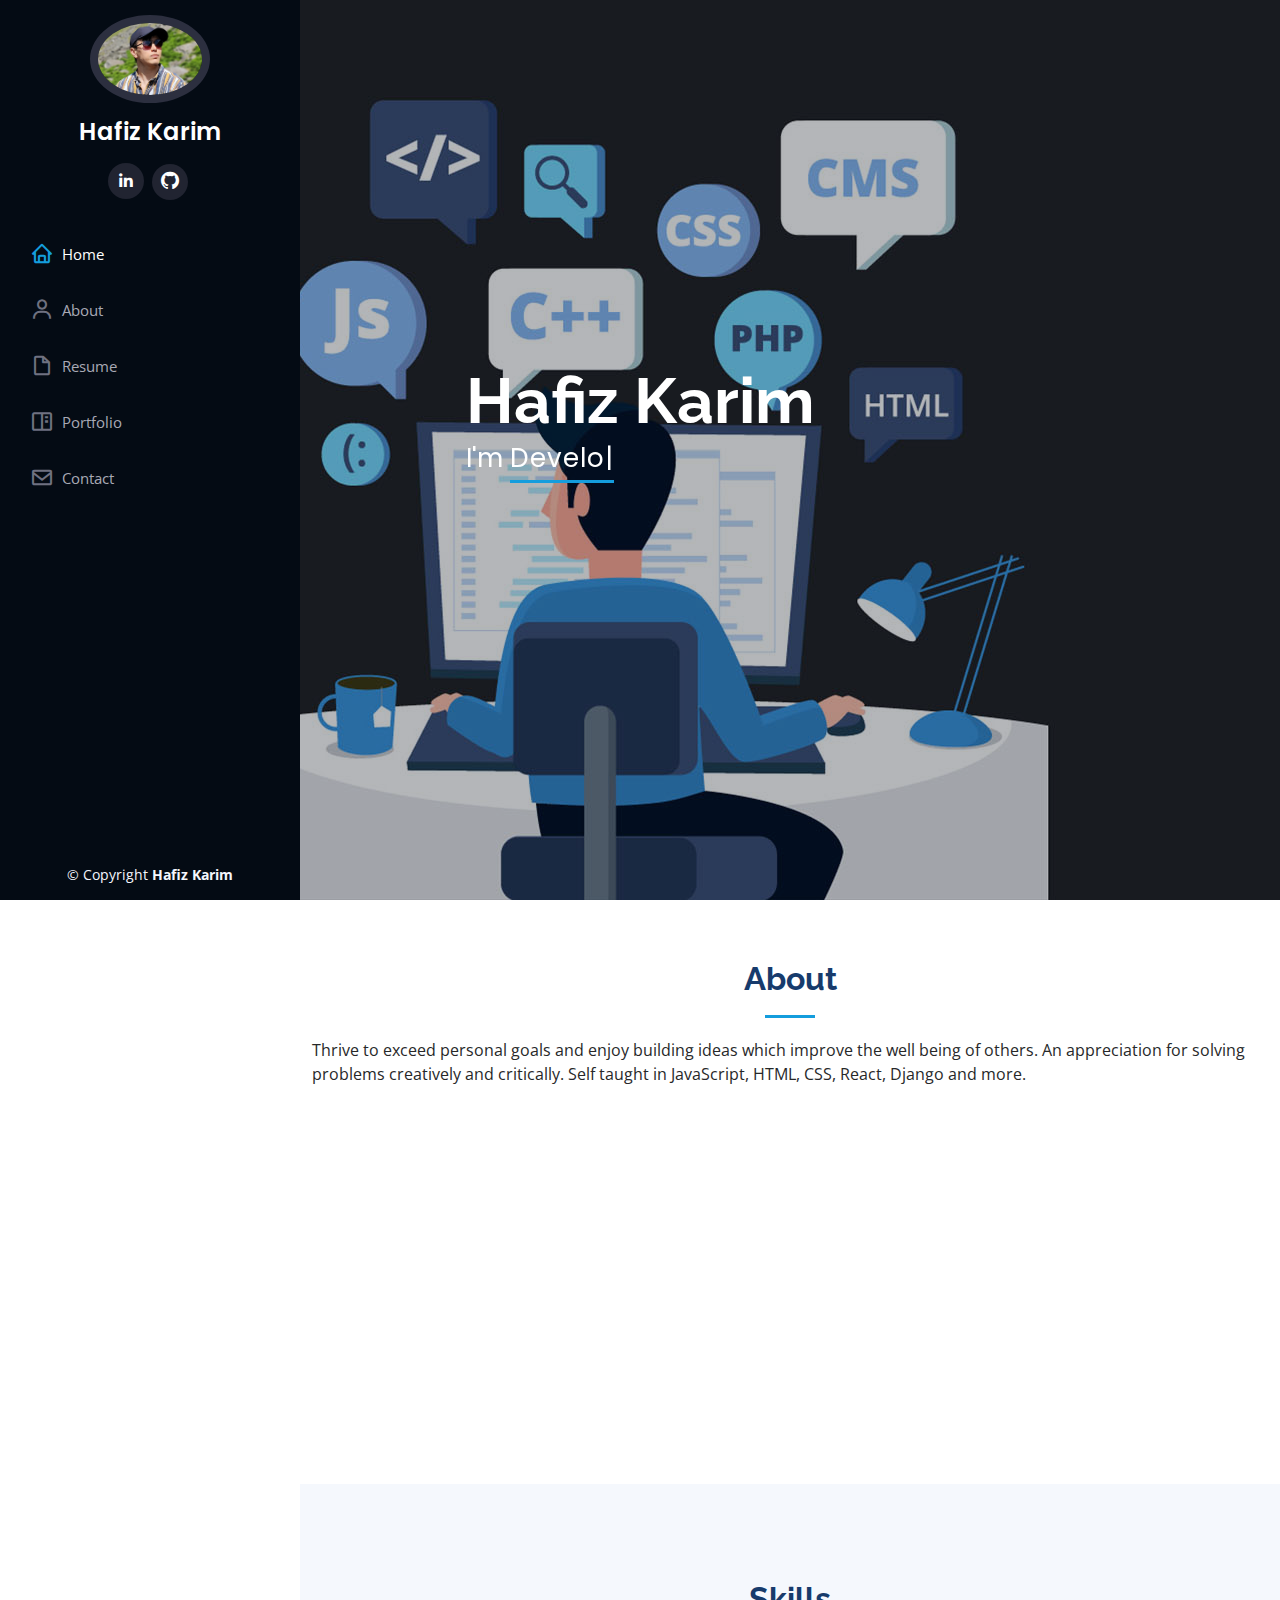
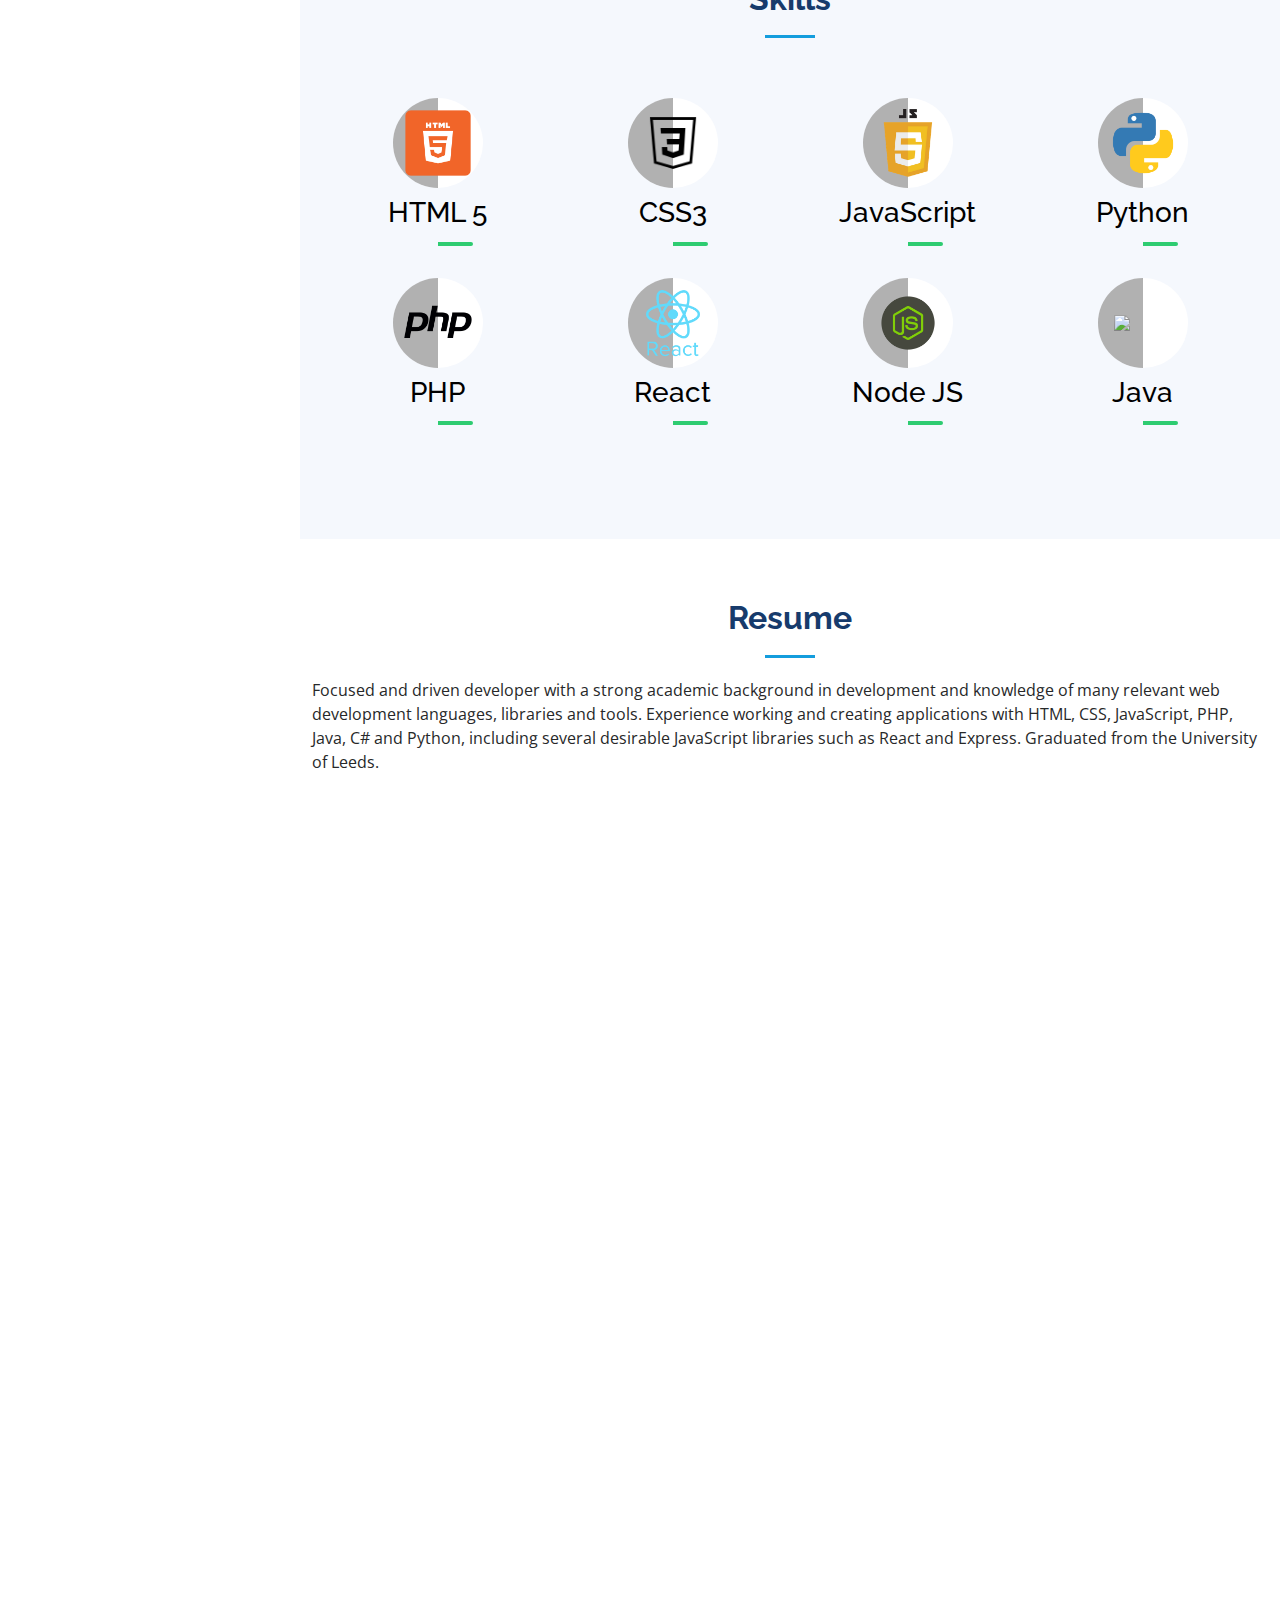
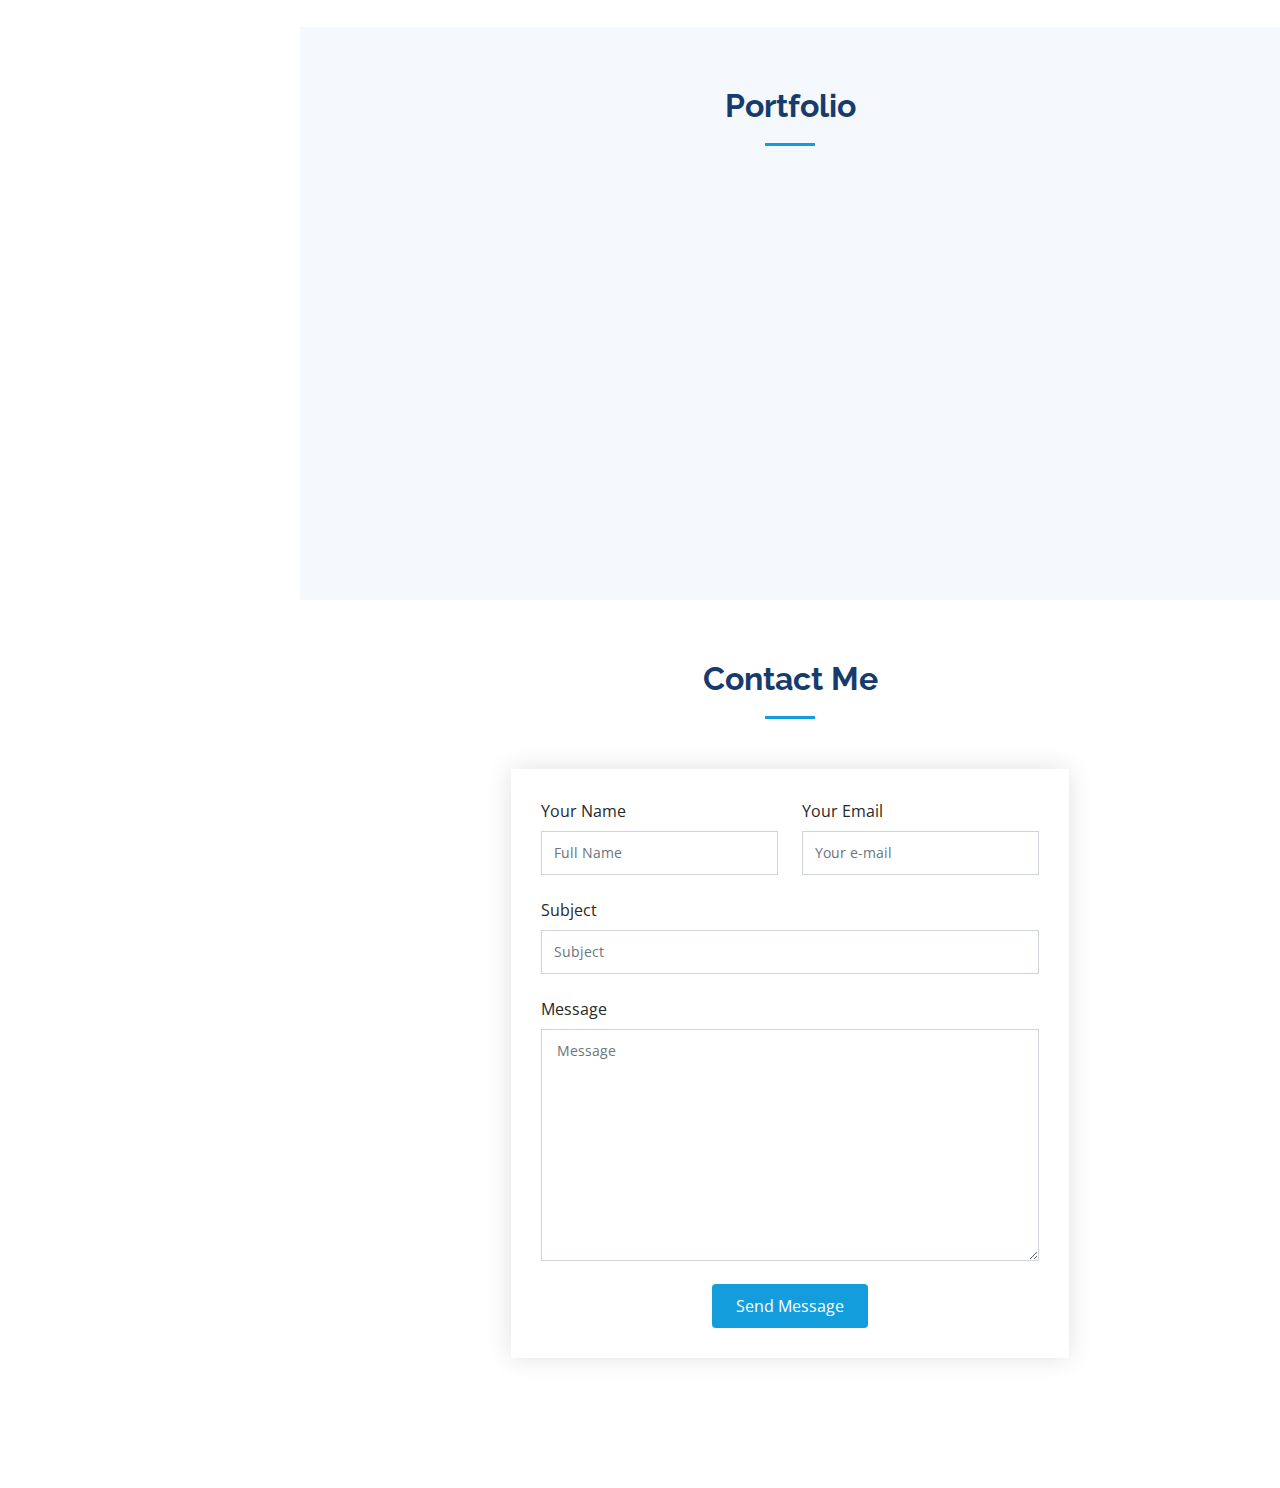
==== index.html @ d61bd450 "Added resume back" ====
<!DOCTYPE html>
<html lang="en">

<head>
  <meta charset="utf-8">
  <meta content="width=device-width, initial-scale=1.0" name="viewport">

  <title>Hafiz Karim | Portfolio</title>
  <meta content="Hafiz Karim Portfolio Full stack web Developer" name="description">
  <meta content="Full-stack web developer Hafiz Karim" name="keywords">

  <!-- Favicons -->



  <link rel="apple-touch-icon" sizes="180x180" href="assets/img/apple-touch-icon.png">
  <link rel="icon" type="image/png" sizes="32x32" href="assets/img/favicon-32x32.png">
  <link rel="icon" type="image/png" sizes="16x16" href="assets/img/favicon-16x16.png">

  <!-- Google Fonts -->
  <link
    href="https://fonts.googleapis.com/css?family=Open+Sans:300,300i,400,400i,600,600i,700,700i|Raleway:300,300i,400,400i,500,500i,600,600i,700,700i|Poppins:300,300i,400,400i,500,500i,600,600i,700,700i"
    rel="stylesheet">

  <link rel="preconnect" href="https://fonts.googleapis.com">
  <link rel="preconnect" href="https://fonts.gstatic.com" crossorigin>
  <link href="https://fonts.googleapis.com/css2?family=Open+Sans&family=Roboto&display=swap" rel="stylesheet">

  <!-- Vendor CSS Files -->
  <link href="assets/vendor/aos/aos.css" rel="stylesheet">
  <link href="assets/vendor/bootstrap/css/bootstrap.min.css" rel="stylesheet">
  <link href="assets/vendor/bootstrap-icons/bootstrap-icons.css" rel="stylesheet">
  <link href="assets/vendor/boxicons/css/boxicons.min.css" rel="stylesheet">
  <link href="assets/vendor/glightbox/css/glightbox.min.css" rel="stylesheet">
  <link href="assets/vendor/swiper/swiper-bundle.min.css" rel="stylesheet">

  <!-- Template Main CSS File -->
  <link href="assets/css/style.css" rel="stylesheet">
</head>

<body>

  <!-- ======= Mobile nav toggle button ======= -->
  <i class="bi bi-list mobile-nav-toggle d-xl-none"></i>

  <!-- ======= Header ======= -->
  <header id="header">
    <div class="d-flex flex-column">

      <div class="profile">
        <img src="assets/img/profile-img.jpg" alt="" class="img-fluid rounded-circle">
        <h1 class="text-light"><a href="index.html">Hafiz Karim</a></h1>
        <div class="social-links mt-3 text-center">
          <a href="https://www.linkedin.com/in/hafiz-karim/" class="linkedin"><i class="bx bxl-linkedin"></i></a>
          <a href="https://github.com/connector403/" class="github"> <i class="bi bi-github"></i></a>
        </div>
      </div>

      <nav id="navbar" class="nav-menu navbar">
        <ul>
          <li><a href="#hero" class="nav-link scrollto active"><i class="bx bx-home"></i> <span>Home</span></a></li>
          <li><a href="#about" class="nav-link scrollto"><i class="bx bx-user"></i> <span>About</span></a></li>
          <li><a href="#resume" class="nav-link scrollto"><i class="bx bx-file-blank"></i> <span>Resume</span></a></li>
          <li><a href="#portfolio" class="nav-link scrollto"><i class="bx bx-book-content"></i>
              <span>Portfolio</span></a></li>
          <!-- <li><a href="#services" class="nav-link scrollto"><i class="bx bx-server"></i> <span>Services</span></a></li> -->
          <li><a href="#contact" class="nav-link scrollto"><i class="bx bx-envelope"></i> <span>Contact</span></a></li>
        </ul>
      </nav><!-- .nav-menu -->
    </div>
  </header><!-- End Header -->

  <!-- ======= Hero Section ======= -->
  <section id="hero" class="d-flex flex-column justify-content-center align-items-center">
    <div class="hero-container" data-aos="fade-in">
      <h1>Hafiz Karim</h1>
      <p>I'm <span class="typed" data-typed-items="Developer, Freelancer, Problem-solver, Leader"></span></p>
    </div>
  </section><!-- End Hero -->

  <main id="main">

    <!-- ======= About Section ======= -->
    <section id="about" class="about">
      <div class="container">

        <div class="section-title">
          <h2>About</h2>
          <p>Thrive to exceed personal goals and enjoy building ideas which improve the well
            being of others. An appreciation for solving problems creatively and critically. Self
            taught in JavaScript, HTML, CSS, React, Django and more.</p>
        </div>

        <div class="row">
          <div class="col-lg-4" data-aos="fade-right">
            <img src="assets/img/profile-img.jpg" class="img-fluid" alt="">
          </div>
          <div class="col-lg-8 pt-4 pt-lg-0 content" data-aos="fade-left">
            <h3>UI/UX Designer &amp; Web Developer.</h3>
            <p class="fst-italic">
              I'm skilled in User Experience Design, using the trinity of HTML/CSS/Javascript. I also have extensive
              experience in Front End Frameworks such as Bootstrap, jQuery and Node.js.
            </p>
            <div class="row">
              <div class="col-lg-6">
                <ul>

                  <li><i class="bi bi-chevron-right"></i> <strong>Website:</strong> <span>www.hkarim.co.uk</span></li>

                  <li><i class="bi bi-chevron-right"></i> <strong>City:</strong> <span>Leeds , UK</span></li>
                </ul>
              </div>
              <div class="col-lg-6">
                <ul>

                  <li><i class="bi bi-chevron-right"></i> <strong>Degree:</strong> <span>Bachelor Computer
                      Science</span></li>
                  <li><i class="bi bi-chevron-right"></i> <strong>PhEmailone:</strong>
                    <span>hafiz_2010@outlook.com</span>
                  </li>
                  <li><i class="bi bi-chevron-right"></i> <strong>Freelance:</strong> <span>Available</span></li>
                </ul>
              </div>
            </div>
            <p>
              I follow form as well as function. I know that the aesthetics of effective design combined with
              application speed, security and reliability combine to create a great user experience.
            </p>
          </div>
        </div>

      </div>
    </section><!-- End About Section -->

    <!-- ======= Facts Section ======= -->


    <!-- ======= Skills Section ======= -->
    <section id="skills" class="skills section-bg">
      <div class="container">

        <div class="section-title">
          <div class="inner">
            <div class="header">
              <h2>Skills</h2>
            </div>
            <div class="row skills-content">
            </div>
            <div class="container special">
              <div class="skill-box">
                <div class="skill-title">
                  <div class="img">
                    <img src="assets/img/html5.png" class="skill-icon">
                  </div>
                  <h3>HTML 5 </h3>
                </div>

              </div>
              <div class="skill-box">
                <div class="skill-title">
                  <div class="img">
                    <img src="assets/img/css3.png" class="skill-icon">
                  </div>
                  <h3>CSS3 </h3>
                </div>

              </div>
              <div class="skill-box">
                <div class="skill-title">
                  <div class="img">
                    <img src="assets/img/js.png" class="skill-icon">
                  </div>
                  <h3>JavaScript </h3>
                </div>

              </div>
              <div class="skill-box">
                <div class="skill-title">
                  <div class="img">
                    <img src="assets/img/python.png" class="skill-icon">
                  </div>
                  <h3>Python</h3>
                </div>

              </div>
              <!-- <div class="skill-box">
                  <div class="skill-title">
                    <div class="img">
                      <img src="assets/img/mysql.png" class="skill-icon">
                    </div>
                    <h3>SQL </h3>
                  </div>
         
                </div> -->
              <div class="skill-box">
                <div class="skill-title">
                  <div class="img">
                    <img src="assets/img/php.png" class="skill-icon">
                  </div>
                  <h3>PHP </h3>
                </div>
                <!--  <p> -->
              </div>
              <div class="skill-box">
                <div class="skill-title">
                  <div class="img">
                    <img src="assets/img/react.png" class="skill-icon">
                  </div>
                  <h3>React </h3>
                </div>
                <!--  <p> -->
              </div>
              <div class="skill-box">
                <div class="skill-title">
                  <div class="img">
                    <img src="assets/img/node.png" class="skill-icon">
                  </div>
                  <h3>Node JS </h3>
                </div>
                <!--  <p> -->
              </div>
              <div class="skill-box">
                <div class="skill-title">
                  <div class="img">
                    <img src="assets/img/Java.png" class="skill-icon">
                  </div>
                  <h3>Java </h3>
                </div>
                <!--  <p> -->
              </div>
            </div>
          </div>

        </div>




      </div>
    </section><!-- End Skills Section -->

    <!-- ======= Resume Section ======= -->
    <section id="resume" class="resume">
      <div class="container">

        <div class="section-title">
          <h2>Resume</h2>
          <p>Focused and driven developer with a strong academic background in development  and knowledge of many
            relevant web development languages, libraries and tools. Experience working and creating applications with
            HTML, CSS, JavaScript, PHP, Java, C# and Python, including several desirable JavaScript libraries such as
            React and Express. Graduated from the University of Leeds.</p>
        </div>

        <div class="row">
          <div class="col-lg-6" data-aos="fade-up">
            <h3 class="resume-title">Sumary</h3>
            <div class="resume-item pb-0">
              <h4>Hafiz Karim</h4>
            
              <ul>
                <li>Leeds, West Yorkshire, Uk</li>
     
                <li>Data Of Birth: 11/07/1996</li>
              </ul>
            </div>

            <h3 class="resume-title">Traineeship</h3>
            <div class="resume-item">
              <h4>TRAINEESHIP IN WEB DEVELOPMENT</h4>
              <h5>July 2020 - Present</h5>
              <p><em>IT Career Switch</em></p>
              <ul>
                <li>Basics of website creation with HTML, CSS and JavaScript.</li>
                <li>Knowledge and experience creating applications with desirable JavaScript libraries React, Express and jQuery.</li>
                <li>Solidified Express skills by creating the server-side back-end for several applications.</li>
                <li>Spent time learning database management with SQL and how to incorporate databases into applications.</li>
                <li>Experience using Git and Github along with Bash to manage project iterations.</li>
                <li>Experience with popular programming languages Python, C#, Java and PHP.</li>
                <li>Experience creating a full-stack mobile-first company directory.</li>
              </ul>
            </div>

          </div>
          <div class="col-lg-6" data-aos="fade-up" data-aos-delay="100">
            <h3 class="resume-title">Education</h3>
            <div class="resume-item">
              <h4>BACHELOR  Of Computer Science</h4>
              <h5>2015 - 2018</h5>
              <p><em>University of Leeds, Leeds, West Yorkshire, UK</em></p>
              <ul>
                <li>Dissertation titled "Shadow Mapping".</li>
                <li>Group project titled "IBEX, Advanced facility mangagment".</li>
             
              </ul>
            </div>
            <div class="resume-item">
              <h4>BTEC </h4>
              <h5>2013 - 2015</h5>
              <p><em>Leeds City College, Leeds, West Yorkshire, UK</em></p>
              <p>Graduated with a Distinction* Distinction* and Distinction in Extended Diploma in IT and games Design. </p>

            </div>
          </div>
        </div>

      </div>
    </section>
    <!-- ======= End of Resume Section ======= -->

    <!-- ======= Portfolio Section ======= -->
    <section id="portfolio" class="portfolio section-bg">
      <div class="container">

        <div class="section-title">
          <h2>Portfolio</h2>

        </div>

        <div class="row" data-aos="fade-up">
          <div class="col-lg-12 d-flex justify-content-center">
            <ul id="portfolio-flters">
              <li data-filter="*" class="filter-active">All</li>
              <li data-filter=".front-end">Front End</li>
              <li data-filter=".back-end">Back End</li>
              <li data-filter=".filter-web">Apps</li>
              <li data-filter=".filter-cert">Certification</li>
            </ul>
          </div>
        </div>

        <div class="row portfolio-container" data-aos="fade-up" data-aos-delay="100">

          <div class="col-lg-4 col-md-6 portfolio-item front-end filter-web">
            <h4 class="portfolio-entry-title">Gazetteer</h4>
            <div class="portfolio-wrap">
              <figure class="figure">
                <img src="assets/img/portfolio/portfolio-1.jpg" class="img-fluid mw-100 mh-100" alt="">
            
              </figure>
              <div class="portfolio-links">
                <a href="assets/img/portfolio/portfolio-1.jpg" data-gallery="portfolioGallery"
                  class="portfolio-lightbox" title="Gazetter"><i class="bx bx-plus"></i></a>
                <a href="Gazetter-details.html" title="More Details"><i class="bx bx-link"></i></a>
              </div>

            </div>
          </div>

          <div class="col-lg-4 col-md-6 portfolio-item back-end front-end filter-web">
            <h4 class="portfolio-entry-title">Company Directory</h4>
            <div class="portfolio-wrap">
              <figure class="figure">
                <img src="assets/img/portfolio/portfolio-2.jpg" class="img-fluid mx-100 mh-100" alt="">
   
              </figure>
              <div class="portfolio-links">
                <a href="assets/img/portfolio/portfolio-2.jpg" data-gallery="portfolioGallery"
                  class="portfolio-lightbox" title="Company Directory"><i class="bx bx-plus"></i></a>
                <a href="compdir-details.html" title="More Details"><i class="bx bx-link"></i></a>
              </div>

            </div>
          </div>

          <div class="col-lg-4 col-md-6 portfolio-item filter-cert ">
            <h4 class="portfolio-entry-title"> MTA: 98-383 Certification</h4>
            <div class="portfolio-wrap">
              <figure class="figure">
                <img src="assets/img/portfolio/portfolio-3.jpg" class="img-fluid mw-100 mh-100" alt="">
        
              </figure>
              <div class="portfolio-links">
                <a href="assets/img/portfolio/portfolio-3.jpg" data-gallery="portfolioGallery"
                  class="portfolio-lightbox" title="MTA"><i class="bx bx-plus"></i></a>
                <a href="mta-details.html" title="More Details"><i class="bx bx-link"></i></a>
              </div>

            </div>
          </div>









        </div>


      </div>
    </section><!-- End Portfolio Section -->



    <!-- ======= Testimonials Section ======= -->


    <!-- ======= Contact Section ======= -->
    <section id="contact" class="contact">
      <div class="container col-offset-6  centerd">

        <div class="section-title">
          <h2>Contact Me</h2>

        </div>

        <div class="col-lg-7 mt-5 mt-lg-0 d-flex align-items-stretch mx-auto">
          <form action="forms/contact.php" method="post" role="form" class="php-email-form">
            <div class="row">
              <div class="form-group col-md-6">
                <label for="name">Your Name</label>
                <input type="text" name="name" class="form-control" id="name" required placeholder="Full Name">
              </div>
              <div class="form-group col-md-6">
                <label for="name">Your Email</label>
                <input type="email" class="form-control" name="mail" id="email" required placeholder="Your e-mail">
              </div>
            </div>
            <div class="form-group">
              <label for="name">Subject</label>
              <input type="text" class="form-control" name="subject" id="subject" required placeholder="Subject">
            </div>
            <div class="form-group">
              <label for="name">Message</label>
              <textarea class="form-control" name="message" rows="10" required placeholder="Message"></textarea>
            </div>
            <!-- <div class="my-3">
              <div class="loading">Loading</div>
              <div class="error-message"></div>
              <div class="sent-message">Your message has been sent. Thank you!</div>
            </div> -->
            <div class="text-center">
              <button type="submit" name="submit">Send Message</button>
            </div>
          </form>
        </div>

        <!-- <div class="row" data-aos="fade-in"> -->

        <!-- <div class="col-lg-5 d-flex align-items-stretch">
            <div class="info">
              <div class="address">
                <i class="bi bi-geo-alt"></i>
                <h4>Location:</h4>
                <p>A108 Adam Street, New York, NY 535022</p>
              </div>

              <div class="email">
                <i class="bi bi-envelope"></i>
                <h4>Email:</h4>
                <p>info@example.com</p>
              </div>

              <div class="phone">
                <i class="bi bi-phone"></i>
                <h4>Call:</h4>
                <p>+1 5589 55488 55s</p>
              </div>

              <iframe
                src="https://www.google.com/maps/embed?pb=!1m14!1m8!1m3!1d12097.433213460943!2d-74.0062269!3d40.7101282!3m2!1i1024!2i768!4f13.1!3m3!1m2!1s0x0%3A0xb89d1fe6bc499443!2sDowntown+Conference+Center!5e0!3m2!1smk!2sbg!4v1539943755621"
                frameborder="0" style="border:0; width: 100%; height: 290px;" allowfullscreen></iframe>
            </div>

          </div> -->


        <!-- </div> -->

      </div>
    </section><!-- End Contact Section -->

  </main><!-- End #main -->

  <!-- ======= Footer ======= -->
  <footer id="footer">
    <div class="container">
      <div class="copyright">
        &copy; Copyright <strong><span>Hafiz Karim</span></strong>
      </div>

    </div>
  </footer><!-- End  Footer -->

  <a href="#" class="back-to-top d-flex align-items-center justify-content-center"><i
      class="bi bi-arrow-up-short"></i></a>

  <!-- Vendor JS Files -->
  <script src="assets/vendor/aos/aos.js"></script>
  <script src="assets/vendor/bootstrap/js/bootstrap.bundle.min.js"></script>
  <script src="assets/vendor/glightbox/js/glightbox.min.js"></script>
  <script src="assets/vendor/isotope-layout/isotope.pkgd.min.js"></script>
  <!-- <script src="assets/vendor/php-email-form/validate.js"></script> -->
  <script src="assets/vendor/purecounter/purecounter.js"></script>
  <script src="assets/vendor/swiper/swiper-bundle.min.js"></script>
  <script src="assets/vendor/typed.js/typed.min.js"></script>
  <script src="assets/vendor/waypoints/noframework.waypoints.js"></script>

  <!-- Template Main JS File -->
  <script src="assets/js/main.js"></script>

</body>

</html>
---- assets/css/style.css ----
/**
* Template Name: iPortfolio - v3.3.0
* Template URL: https://bootstrapmade.com/iportfolio-bootstrap-portfolio-websites-template/
* Author: BootstrapMade.com
* License: https://bootstrapmade.com/license/
*/

/*--------------------------------------------------------------
# General
--------------------------------------------------------------*/
body {
  font-family: "Open Sans", sans-serif;
  color: #272829;
}

a {
  color: #149ddd;
  text-decoration: none;
}

a:hover {
  color: #37b3ed;
  text-decoration: none;
}

h1,
h2,
h3,
h4,
h5,
h6 {
  font-family: "Raleway", sans-serif;
}

/*--------------------------------------------------------------
# Back to top button
--------------------------------------------------------------*/
.back-to-top {
  position: fixed;
  visibility: hidden;
  opacity: 0;
  right: 15px;
  bottom: 15px;
  z-index: 996;
  background: #149ddd;
  width: 40px;
  height: 40px;
  border-radius: 50px;
  transition: all 0.4s;
}

.back-to-top i {
  font-size: 28px;
  color: #fff;
  line-height: 0;
}

.back-to-top:hover {
  background: #2eafec;
  color: #fff;
}

.back-to-top.active {
  visibility: visible;
  opacity: 1;
}

/*--------------------------------------------------------------
# Header
--------------------------------------------------------------*/
#header {
  position: fixed;
  top: 0;
  left: 0;
  bottom: 0;
  width: 300px;
  transition: all ease-in-out 0.5s;
  z-index: 9997;
  transition: all 0.5s;
  padding: 0 15px;
  background: #040b14;
  overflow-y: auto;
}

#header .profile img {
  margin: 15px auto;
  display: block;
  width: 120px;
  border: 8px solid #2c2f3f;
}

#header .profile h1 {
  font-size: 24px;
  margin: 0;
  padding: 0;
  font-weight: 600;
  -moz-text-align-last: center;
  text-align-last: center;
  font-family: "Poppins", sans-serif;
}

#header .profile h1 a,
#header .profile h1 a:hover {
  color: #fff;
  text-decoration: none;
}

#header .profile .social-links a {
  font-size: 18px;
  display: inline-block;
  background: #212431;
  color: #fff;
  line-height: 1;
  padding: 8px 0;
  margin-right: 4px;
  border-radius: 50%;
  text-align: center;
  width: 36px;
  height: 36px;
  transition: 0.3s;
}

#header .profile .social-links a:hover {
  background: #149ddd;
  color: #fff;
  text-decoration: none;
}

#main {
  margin-left: 300px;
}

@media (max-width: 1199px) {
  #header {
    left: -300px;
  }

  #main {
    margin-left: 0;
  }
}

/*--------------------------------------------------------------
# Navigation Menu
--------------------------------------------------------------*/
/* Desktop Navigation */
.nav-menu {
  padding: 30px 0 0 0;
}

.nav-menu * {
  margin: 0;
  padding: 0;
  list-style: none;
}

.nav-menu>ul>li {
  position: relative;
  white-space: nowrap;
}

.nav-menu a,
.nav-menu a:focus {
  display: flex;
  align-items: center;
  color: #a8a9b4;
  padding: 12px 15px;
  margin-bottom: 8px;
  transition: 0.3s;
  font-size: 15px;
}

.nav-menu a i,
.nav-menu a:focus i {
  font-size: 24px;
  padding-right: 8px;
  color: #6f7180;
}

.nav-menu a:hover,
.nav-menu .active,
.nav-menu .active:focus,
.nav-menu li:hover>a {
  text-decoration: none;
  color: #fff;
}

.nav-menu a:hover i,
.nav-menu .active i,
.nav-menu .active:focus i,
.nav-menu li:hover>a i {
  color: #149ddd;
}

/* Mobile Navigation */
.mobile-nav-toggle {
  position: fixed;
  right: 15px;
  top: 15px;
  z-index: 9998;
  border: 0;
  font-size: 24px;
  transition: all 0.4s;
  outline: none !important;
  background-color: #149ddd;
  color: #fff;
  width: 40px;
  height: 40px;
  display: inline-flex;
  align-items: center;
  justify-content: center;
  line-height: 0;
  border-radius: 50px;
  cursor: pointer;
}

.mobile-nav-active {
  overflow: hidden;
}

.mobile-nav-active #header {
  left: 0;
}

/*--------------------------------------------------------------
# Hero Section
--------------------------------------------------------------*/
#hero {
  width: 100%;
  height: 100vh;
  background: url("../img/hero-bg.jpg") top center;
  background-size: cover;
}

#hero:before {
  content: "";
  background: rgba(5, 13, 24, 0.3);
  position: absolute;
  bottom: 0;
  top: 0;
  left: 0;
  right: 0;
  z-index: 1;
}

#hero .hero-container {
  position: relative;
  z-index: 2;
  min-width: 300px;
}

#hero h1 {
  margin: 0 0 10px 0;
  font-size: 64px;
  font-weight: 700;
  line-height: 56px;
  color: #fff;
}

#hero p {
  color: #fff;
  margin-bottom: 50px;
  font-size: 26px;
  font-family: "Poppins", sans-serif;
}

#hero p span {
  color: #fff;
  padding-bottom: 4px;
  letter-spacing: 1px;
  border-bottom: 3px solid #149ddd;
}

@media (min-width: 1024px) {
  #hero {
    background-attachment: fixed;
  }
}

@media (max-width: 768px) {
  #hero h1 {
    font-size: 28px;
    line-height: 36px;
  }

  #hero h2 {
    font-size: 18px;
    line-height: 24px;
    margin-bottom: 30px;
  }
}

/*--------------------------------------------------------------
# Sections General
--------------------------------------------------------------*/
section {
  padding: 60px 0;
  overflow: hidden;
}

.section-bg {
  background: #f5f8fd;
}

.section-title {
  padding-bottom: 30px;
}

.section-title h2 {
  font-size: 32px;
  font-weight: bold;
  margin-bottom: 20px;
  padding-bottom: 20px;
  position: relative;
  color: #173b6c;
  text-align: center;
  
}

.section-title h2::after {
  content: '';
  position: absolute;
  display: block;
  width: 50px;
  height: 3px;
  background: #149ddd;
  bottom: 0;
  left: 50%;
  transform: translateX(-50%);
}

.section-title p {
  margin-bottom: 0;
}

/*--------------------------------------------------------------
# About
--------------------------------------------------------------*/
.about .content h3 {
  font-weight: 700;
  font-size: 26px;
  color: #173b6c;
}

.about .content ul {
  list-style: none;
  padding: 0;
}

.about .content ul li {
  margin-bottom: 20px;
  display: flex;
  align-items: center;
}

.about .content ul strong {
  margin-right: 10px;
}

.about .content ul i {
  font-size: 16px;
  margin-right: 5px;
  color: #149ddd;
  line-height: 0;
}

.about .content p:last-child {
  margin-bottom: 0;
}

/*--------------------------------------------------------------
# Facts
--------------------------------------------------------------*/
/* .facts {
  padding-bottom: 30px;
}

.facts .count-box {
  padding: 30px;
  width: 100%;
}

.facts .count-box i {
  display: block;
  font-size: 44px;
  color: #149ddd;
  float: left;
  line-height: 0;
}

.facts .count-box span {
  font-size: 48px;
  line-height: 40px;
  display: block;
  font-weight: 700;
  color: #050d18;
  margin-left: 60px;
}

.facts .count-box p {
  padding: 15px 0 0 0;
  margin: 0 0 0 60px;
  font-family: "Raleway", sans-serif;
  font-size: 14px;
  color: #122f57;
}

.facts .count-box a {
  font-weight: 600;
  display: block;
  margin-top: 20px;
  color: #122f57;
  font-size: 15px;
  font-family: "Poppins", sans-serif;
  transition: ease-in-out 0.3s;
}

.facts .count-box a:hover {
  color: #1f5297;
} */

/*--------------------------------------------------------------
# Skills
--------------------------------------------------------------*/
.inner {
  padding-top: 20px;
}

.header {
  text-align: center;
  color: #fff;
  padding: 1rem;
  position: relative;
}

.header:after{
  content: '';
  position: absolute;
  bottom: 0;

  transform: translateX(-50%);
  height: 4px;
  width: 100px;

  border-radius: 2px;
}
.special {
  display: grid;
  grid-template-columns: repeat(4,1fr);
  justify-content: center;
  align-items: center;
  text-align: center;
  grid-gap: 1rem;
  padding: 1rem;
  font-size: 1.2rem;

}
.skill-icon {
  padding: 1rem;
  color: #ddd;
  cursor: pointer;
}

.skill-title {
  display: flex;
  flex-direction: column;
  align-items: center;
  padding: 0.5rem;
  margin-bottom: 0.5rem;
  position: relative;
}

.skill-box:hover > .skill-title::after, .skill-box:hover > .skill-title::before{
  width: 35px;
}

.skill-box:hover .img {
  transform: translateY(-10px);
}

.skill-title:after {
  content: '';
  position: absolute;
  bottom: 0;
  right: 50%;
  width: 0;
  height: 4px;
  border-radius: 2px 0 0 2px;
  background-color: #2ecc71;
  transition: .5s;

}
.skill-title:before {
  content: '';
  position: absolute;
  bottom: 0;
  left: 50%;
  width: 35px;
  height: 4px;
  border-radius: 0 2px 2px 0;
  background-color: #2ecc71;
  transition: .5s;

}


.skill-icon {
  width: 100px;
  z-index: 2;

}

.img {
  width: 90px;
  height: 90px;
  position: relative;
  border-radius: 50px;
  background-color: #fff;
  display: flex;
  justify-content: center;
  align-items: center;
  transition: 0.5s;
}


.img:after {
  content: '';
  position: absolute;
  top: 0;
  left: 0;
  width: 50%;
  height: 90px;
  background: rgba(100, 100, 100, 0.5);
  border-radius: 45px 0 0 45px;
 

}

.skill-title  h3{ 
  color: black;
  margin-top: 0.5rem;


}

@media screen and (max-width: 990px){
  .special {
    grid-template-columns: repeat(3, 1fr);
    padding: 2rem 50px;

  }
}
@media screen and (max-width: 650px){
  .special {
    grid-template-columns: 3fr;
 

  }
}


/* .skills .progress {
  height: 60px;
  display: block;
  background: none;
  border-radius: 0;
}

.skills .progress .skill {
  padding: 0;
  margin: 0 0 6px 0;
  text-transform: uppercase;
  display: block;
  font-weight: 600;
  font-family: "Poppins", sans-serif;
  color: #050d18;
}

.skills .progress .skill .val {
  float: right;
  font-style: normal;
}

.skills .progress-bar-wrap {
  background: #dce8f8;
  height: 10px;
}

.skills .progress-bar {
  width: 1px;
  height: 10px;
  transition: .9s;
  background-color: #149ddd;
} */

/*--------------------------------------------------------------
# Resume
--------------------------------------------------------------*/
.resume .resume-title {
  font-size: 26px;
  font-weight: 700;
  margin-top: 20px;
  margin-bottom: 20px;
  color: #050d18;
}

.resume .resume-item {
  padding: 0 0 20px 20px;
  margin-top: -2px;
  border-left: 2px solid #1f5297;
  position: relative;
}

.resume .resume-item h4 {
  line-height: 18px;
  font-size: 18px;
  font-weight: 600;
  text-transform: uppercase;
  font-family: "Poppins", sans-serif;
  color: #050d18;
  margin-bottom: 10px;
}

.resume .resume-item h5 {
  font-size: 16px;
  background: #e4edf9;
  padding: 5px 15px;
  display: inline-block;
  font-weight: 600;
  margin-bottom: 10px;
}

.resume .resume-item ul {
  padding-left: 20px;
}

.resume .resume-item ul li {
  padding-bottom: 10px;
}

.resume .resume-item:last-child {
  padding-bottom: 0;
}

.resume .resume-item::before {
  content: "";
  position: absolute;
  width: 16px;
  height: 16px;
  border-radius: 50px;
  left: -9px;
  top: 0;
  background: #fff;
  border: 2px solid #1f5297;
}

/*--------------------------------------------------------------
# Portfolio
--------------------------------------------------------------*/
/* @media screen and (max-width: 990px){
  .portfolio .portfolio-item {
    grid-template-columns: 1fr;
    margin-left: auto;
    width: 100%;
    

  }
}
@media screen and (max-width: 650px){
  .special {
    grid-template-columns: 1fr;
    margin-left: auto;
    width: 100%;
 

  }
}
@media screen and (min-width: 900px){
  .portfolio .portfolio-item {
    
    display: inline-flexbox;

  }
}




.portfolio .portfolio-item {
  grid-template-columns: 1fr;
  margin-bottom: 100px;

  
} */

/* .portfolio-item {
  border:2px solid #fff;
  box-shadow: 10px 10px 5px #ccc;
  -moz-box-shadow: 10px 10px 5px #ccc;
  -webkit-box-shadow: 10px 10px 5px #ccc;
  -khtml-box-shadow: 10px 10px 5px #ccc;
} */


.portfolio #portfolio-flters {
  padding: 0;
  margin: 0 auto 35px auto;
  list-style: none;
  text-align: center;
  background: #fff;
  border-radius: 50px;
  padding: 2px 15px;
}

.portfolio #portfolio-flters li {
  cursor: pointer;
  display: inline-block;
  padding: 10px 15px 8px 15px;
  font-size: 14px;
  font-weight: 600;
  line-height: 1;
  text-transform: uppercase;
  color: #272829;
  margin-bottom: 5px;
  transition: all 0.3s ease-in-out;
}

.portfolio #portfolio-flters li:hover,
.portfolio #portfolio-flters li.filter-active {
  color: #149ddd;
}

.portfolio #portfolio-flters li:last-child {
  margin-right: 0;
}

.portfolio .portfolio-wrap {
  transition: 0.3s;
  position: relative;
  overflow: hidden;
  z-index: 1;
}

.portfolio .portfolio-wrap::before {
  content: "";
  background: rgba(255, 255, 255, 0.5);
  position: absolute;
  left: 0;
  right: 0;
  top: 0;
  bottom: 0;
  transition: all ease-in-out 0.3s;
  z-index: 1;
  opacity: 0;
}

.portfolio .portfolio-wrap .portfolio-links {
  opacity: 1;
  left: 0;
  right: 0;
  bottom: -60px;
  z-index: 3;
  position: absolute;
  transition: all ease-in-out 0.3s;
  display: flex;
  justify-content: center;
}

.portfolio .portfolio-wrap .portfolio-links a {
  color: #fff;
  font-size: 28px;
  text-align: center;
  background: rgba(20, 157, 221, 0.75);
  transition: 0.3s;
  width: 50%;
}

.portfolio .portfolio-wrap .portfolio-links a:hover {
  background: rgba(20, 157, 221, 0.95);
}

.portfolio .portfolio-wrap .portfolio-links a+a {
  border-left: 1px solid #37b3ed;
}

.portfolio .portfolio-wrap:hover::before {
  top: 0;
  left: 0;
  right: 0;
  bottom: 0;
  opacity: 1;
}

.portfolio .portfolio-wrap:hover .portfolio-links {
  opacity: 1;
  bottom: 0;
}

/*--------------------------------------------------------------
# Portfolio Details
--------------------------------------------------------------*/
.portfolio-details {
  padding-top: 40px;
}

.portfolio-details .portfolio-details-slider img {
  width: 100%;
}

.portfolio-details .portfolio-details-slider .swiper-pagination {
  margin-top: 20px;
  position: relative;
}

.portfolio-details .portfolio-details-slider .swiper-pagination .swiper-pagination-bullet {
  width: 12px;
  height: 12px;
  background-color: #fff;
  opacity: 1;
  border: 1px solid #149ddd;
}

.portfolio-details .portfolio-details-slider .swiper-pagination .swiper-pagination-bullet-active {
  background-color: #149ddd;
}

.portfolio-details .portfolio-info {
  padding: 30px;
  box-shadow: 0px 0 30px rgba(5, 13, 24, 0.08);
}

.portfolio-details .portfolio-info h3 {
  font-size: 22px;
  font-weight: 700;
  margin-bottom: 20px;
  padding-bottom: 20px;
  border-bottom: 1px solid #eee;
}

.portfolio-details .portfolio-info ul {
  list-style: none;
  padding: 0;
  font-size: 15px;
}

.portfolio-details .portfolio-info ul li+li {
  margin-top: 10px;
}

.portfolio-details .portfolio-description {
  padding-top: 30px;
}

.portfolio-details .portfolio-description h2 {
  font-size: 26px;
  font-weight: 700;
  margin-bottom: 20px;
}

.portfolio-details .portfolio-description p {
  padding: 0;
}

/*--------------------------------------------------------------
# Services
--------------------------------------------------------------*/
.services .icon-box {
  margin-bottom: 20px;
}

.services .icon {
  float: left;
  display: flex;
  align-items: center;
  justify-content: center;
  width: 54px;
  height: 54px;
  background: #149ddd;
  border-radius: 50%;
  transition: 0.5s;
  border: 1px solid #149ddd;
}

.services .icon i {
  color: #fff;
  font-size: 24px;
  line-height: 0;
}

.services .icon-box:hover .icon {
  background: #fff;
}

.services .icon-box:hover .icon i {
  color: #149ddd;
}

.services .title {
  margin-left: 80px;
  font-weight: 700;
  margin-bottom: 15px;
  font-size: 18px;
}

.services .title a {
  color: #343a40;
}

.services .title a:hover {
  color: #149ddd;
}

.services .description {
  margin-left: 80px;
  line-height: 24px;
  font-size: 14px;
}

/*--------------------------------------------------------------
# Testimonials
--------------------------------------------------------------*/
.testimonials .testimonial-item {
  box-sizing: content-box;
  text-align: center;
  min-height: 320px;
}

.testimonials .testimonial-item .testimonial-img {
  width: 90px;
  border-radius: 50%;
  margin: 0 auto;
}

.testimonials .testimonial-item h3 {
  font-size: 18px;
  font-weight: bold;
  margin: 10px 0 5px 0;
  color: #111;
}

.testimonials .testimonial-item h4 {
  font-size: 14px;
  color: #999;
  margin: 0;
}

.testimonials .testimonial-item .quote-icon-left,
.testimonials .testimonial-item .quote-icon-right {
  color: #c3e8fa;
  font-size: 26px;
}

.testimonials .testimonial-item .quote-icon-left {
  display: inline-block;
  left: -5px;
  position: relative;
}

.testimonials .testimonial-item .quote-icon-right {
  display: inline-block;
  right: -5px;
  position: relative;
  top: 10px;
}

.testimonials .testimonial-item p {
  font-style: italic;
  margin: 0 15px 15px 15px;
  padding: 20px;
  background: #fff;
  position: relative;
  margin-bottom: 35px;
  border-radius: 6px;
  box-shadow: 0px 2px 15px rgba(0, 0, 0, 0.1);
}

.testimonials .testimonial-item p::after {
  content: "";
  width: 0;
  height: 0;
  border-top: 20px solid #fff;
  border-right: 20px solid transparent;
  border-left: 20px solid transparent;
  position: absolute;
  bottom: -20px;
  left: calc(50% - 20px);
}

.testimonials .swiper-pagination {
  margin-top: 20px;
  position: relative;
}

.testimonials .swiper-pagination .swiper-pagination-bullet {
  width: 12px;
  height: 12px;
  background-color: #fff;
  opacity: 1;
  border: 1px solid #149ddd;
}

.testimonials .swiper-pagination .swiper-pagination-bullet-active {
  background-color: #149ddd;
}

/*--------------------------------------------------------------
# Contact
--------------------------------------------------------------*/]
.center_div {
  margin: 0 auto;
  width: 80%;
}
.contact {
  padding-bottom: 130px;
}

.contact .info {
  padding: 30px;
  background: #fff;
  width: 100%;
  box-shadow: 0 0 24px 0 rgba(0, 0, 0, 0.12);
}

.contact .info i {
  font-size: 20px;
  color: #149ddd;
  float: left;
  width: 44px;
  height: 44px;
  background: #dff3fc;
  display: flex;
  justify-content: center;
  align-items: center;
  border-radius: 50px;
  transition: all 0.3s ease-in-out;
}

.contact .info h4 {
  padding: 0 0 0 60px;
  font-size: 22px;
  font-weight: 600;
  margin-bottom: 5px;
  color: #050d18;
}

.contact .info p {
  padding: 0 0 10px 60px;
  margin-bottom: 20px;
  font-size: 14px;
  color: #173b6c;
}

.contact .info .email p {
  padding-top: 5px;
}

.contact .info .social-links {
  padding-left: 60px;
}

.contact .info .social-links a {
  font-size: 18px;
  display: inline-block;
  background: #333;
  color: #fff;
  line-height: 1;
  padding: 8px 0;
  border-radius: 50%;
  text-align: center;
  width: 36px;
  height: 36px;
  transition: 0.3s;
  margin-right: 10px;
}

.contact .info .social-links a:hover {
  background: #149ddd;
  color: #fff;
}

.contact .info .email:hover i,
.contact .info .address:hover i,
.contact .info .phone:hover i {
  background: #149ddd;
  color: #fff;
}

.contact .php-email-form {
  width: 100%;
  padding: 30px;
  background: #fff;
  box-shadow: 0 0 24px 0 rgba(0, 0, 0, 0.12);
}

.contact .php-email-form .form-group {
  padding-bottom: 8px;
}

.contact .php-email-form .validate {
  display: none;
  color: red;
  margin: 0 0 15px 0;
  font-weight: 400;
  font-size: 13px;
}

.contact .php-email-form .error-message {
  display: none;
  color: #fff;
  background: #ed3c0d;
  text-align: left;
  padding: 15px;
  font-weight: 600;
}

.contact .php-email-form .error-message br+br {
  margin-top: 25px;
}

.contact .php-email-form .sent-message {
  display: none;
  color: #fff;
  background: #18d26e;
  text-align: center;
  padding: 15px;
  font-weight: 600;
}

.contact .php-email-form .loading {
  display: none;
  background: #fff;
  text-align: center;
  padding: 15px;
}

.contact .php-email-form .loading:before {
  content: "";
  display: inline-block;
  border-radius: 50%;
  width: 24px;
  height: 24px;
  margin: 0 10px -6px 0;
  border: 3px solid #18d26e;
  border-top-color: #eee;
  -webkit-animation: animate-loading 1s linear infinite;
  animation: animate-loading 1s linear infinite;
}

.contact .php-email-form .form-group {
  margin-bottom: 15px;
}

.contact .php-email-form label {
  padding-bottom: 8px;
}

.contact .php-email-form input,
.contact .php-email-form textarea {
  border-radius: 0;
  box-shadow: none;
  font-size: 14px;
}

.contact .php-email-form input {
  height: 44px;
}

.contact .php-email-form textarea {
  padding: 10px 15px;
}

.contact .php-email-form button[type="submit"] {
  background: #149ddd;
  border: 0;
  padding: 10px 24px;
  color: #fff;
  transition: 0.4s;
  border-radius: 4px;
}

.contact .php-email-form button[type="submit"]:hover {
  background: #37b3ed;
}

@-webkit-keyframes animate-loading {
  0% {
    transform: rotate(0deg);
  }

  100% {
    transform: rotate(360deg);
  }
}

@keyframes animate-loading {
  0% {
    transform: rotate(0deg);
  }

  100% {
    transform: rotate(360deg);
  }
}

/*--------------------------------------------------------------
# Breadcrumbs
--------------------------------------------------------------*/
.breadcrumbs {
  padding: 20px 0;
  background: #f9f9f9;
}

.breadcrumbs h2 {
  font-size: 26px;
  font-weight: 300;
}

.breadcrumbs ol {
  display: flex;
  flex-wrap: wrap;
  list-style: none;
  padding: 0;
  margin: 0;
  font-size: 15px;
}

.breadcrumbs ol li+li {
  padding-left: 10px;
}

.breadcrumbs ol li+li::before {
  display: inline-block;
  padding-right: 10px;
  color: #0e2442;
  content: "/";
}

@media (max-width: 768px) {
  .breadcrumbs .d-flex {
    display: block !important;
  }

  .breadcrumbs ol {
    display: block;
  }

  .breadcrumbs ol li {
    display: inline-block;
  }
}

/*--------------------------------------------------------------
# Footer
--------------------------------------------------------------*/
#footer {
  padding: 15px;
  color: #f4f6fd;
  font-size: 14px;
  position: fixed;
  left: 0;
  bottom: 0;
  width: 300px;
  z-index: 9999;
  background: #040b14;
}

#footer .copyright {
  text-align: center;
}

#footer .credits {
  padding-top: 5px;
  text-align: center;
  font-size: 13px;
  color: #eaebf0;
}

@media (max-width: 1199px) {
  #footer {
    position: static;
    width: auto;
    padding-right: 20px 15px;
  }
}


/*--------------------------------------------------------------
# Headings Center
--------------------------------------------------------------*/
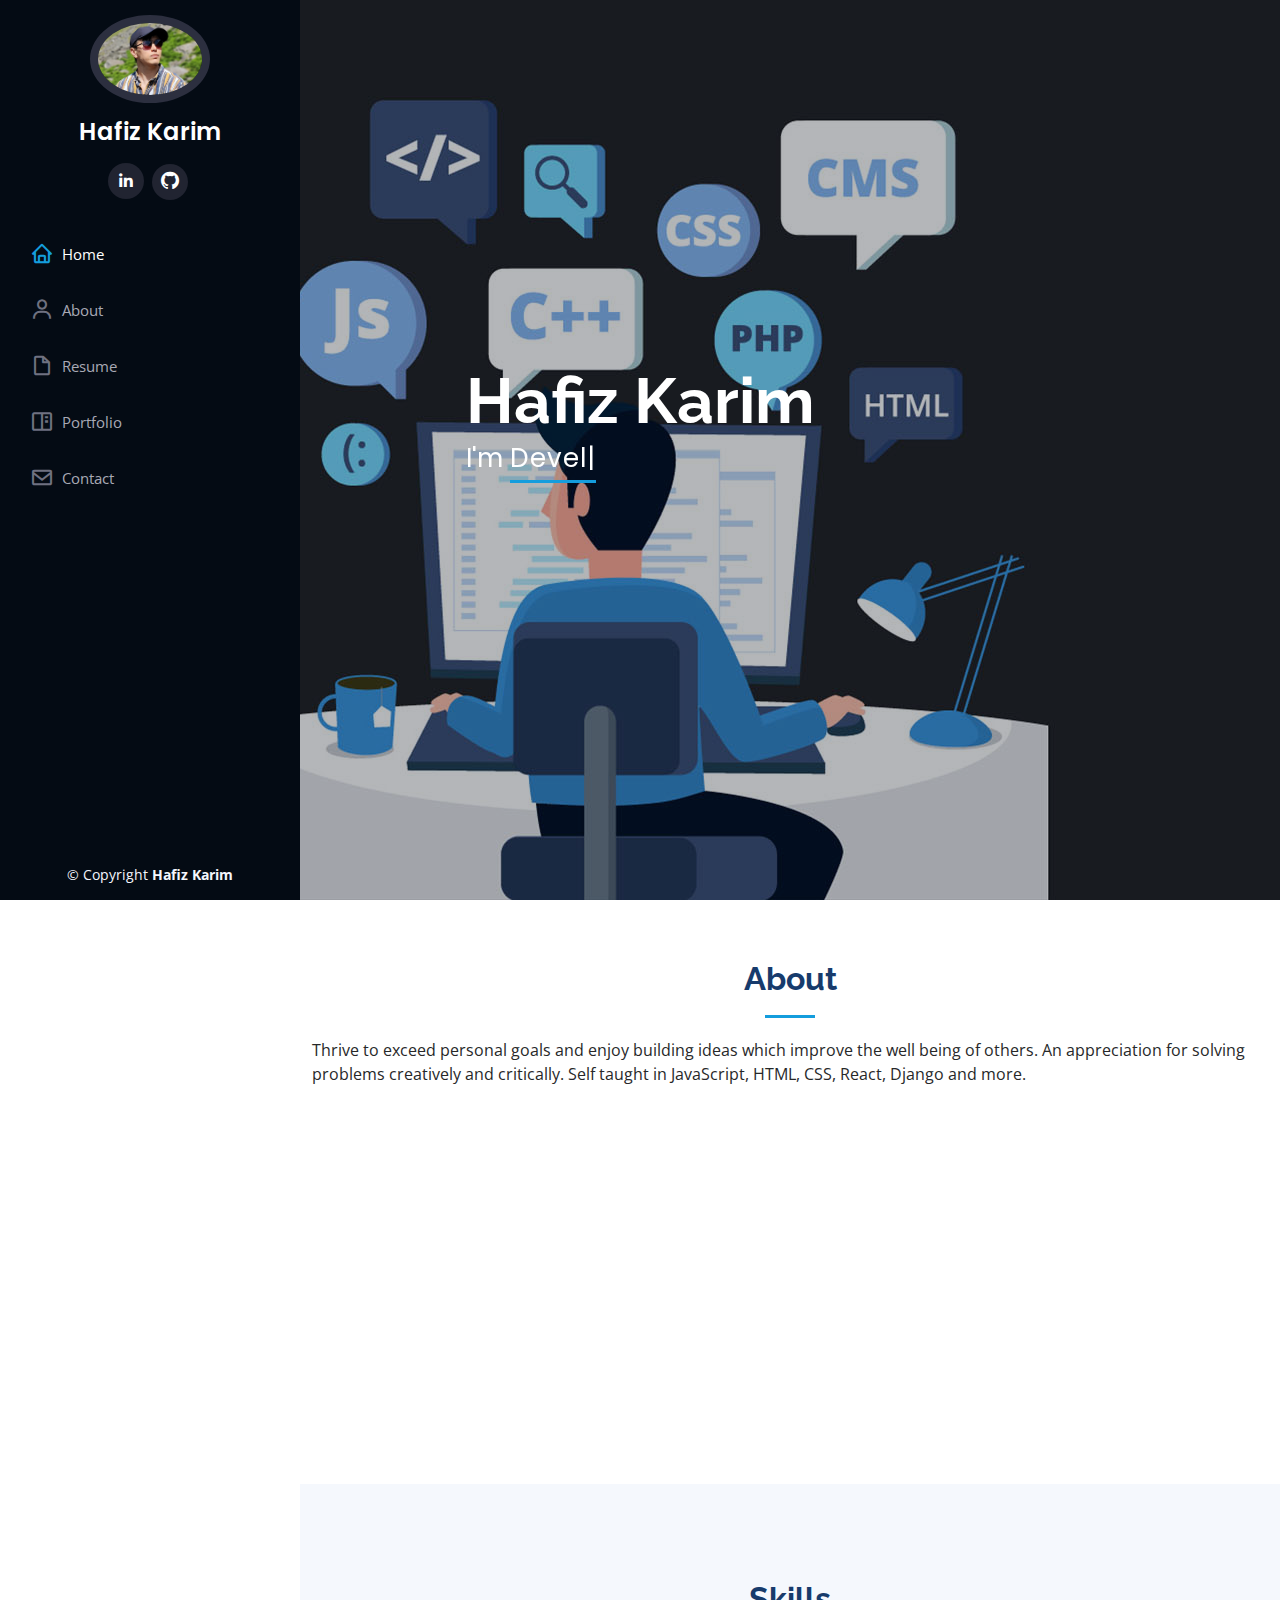
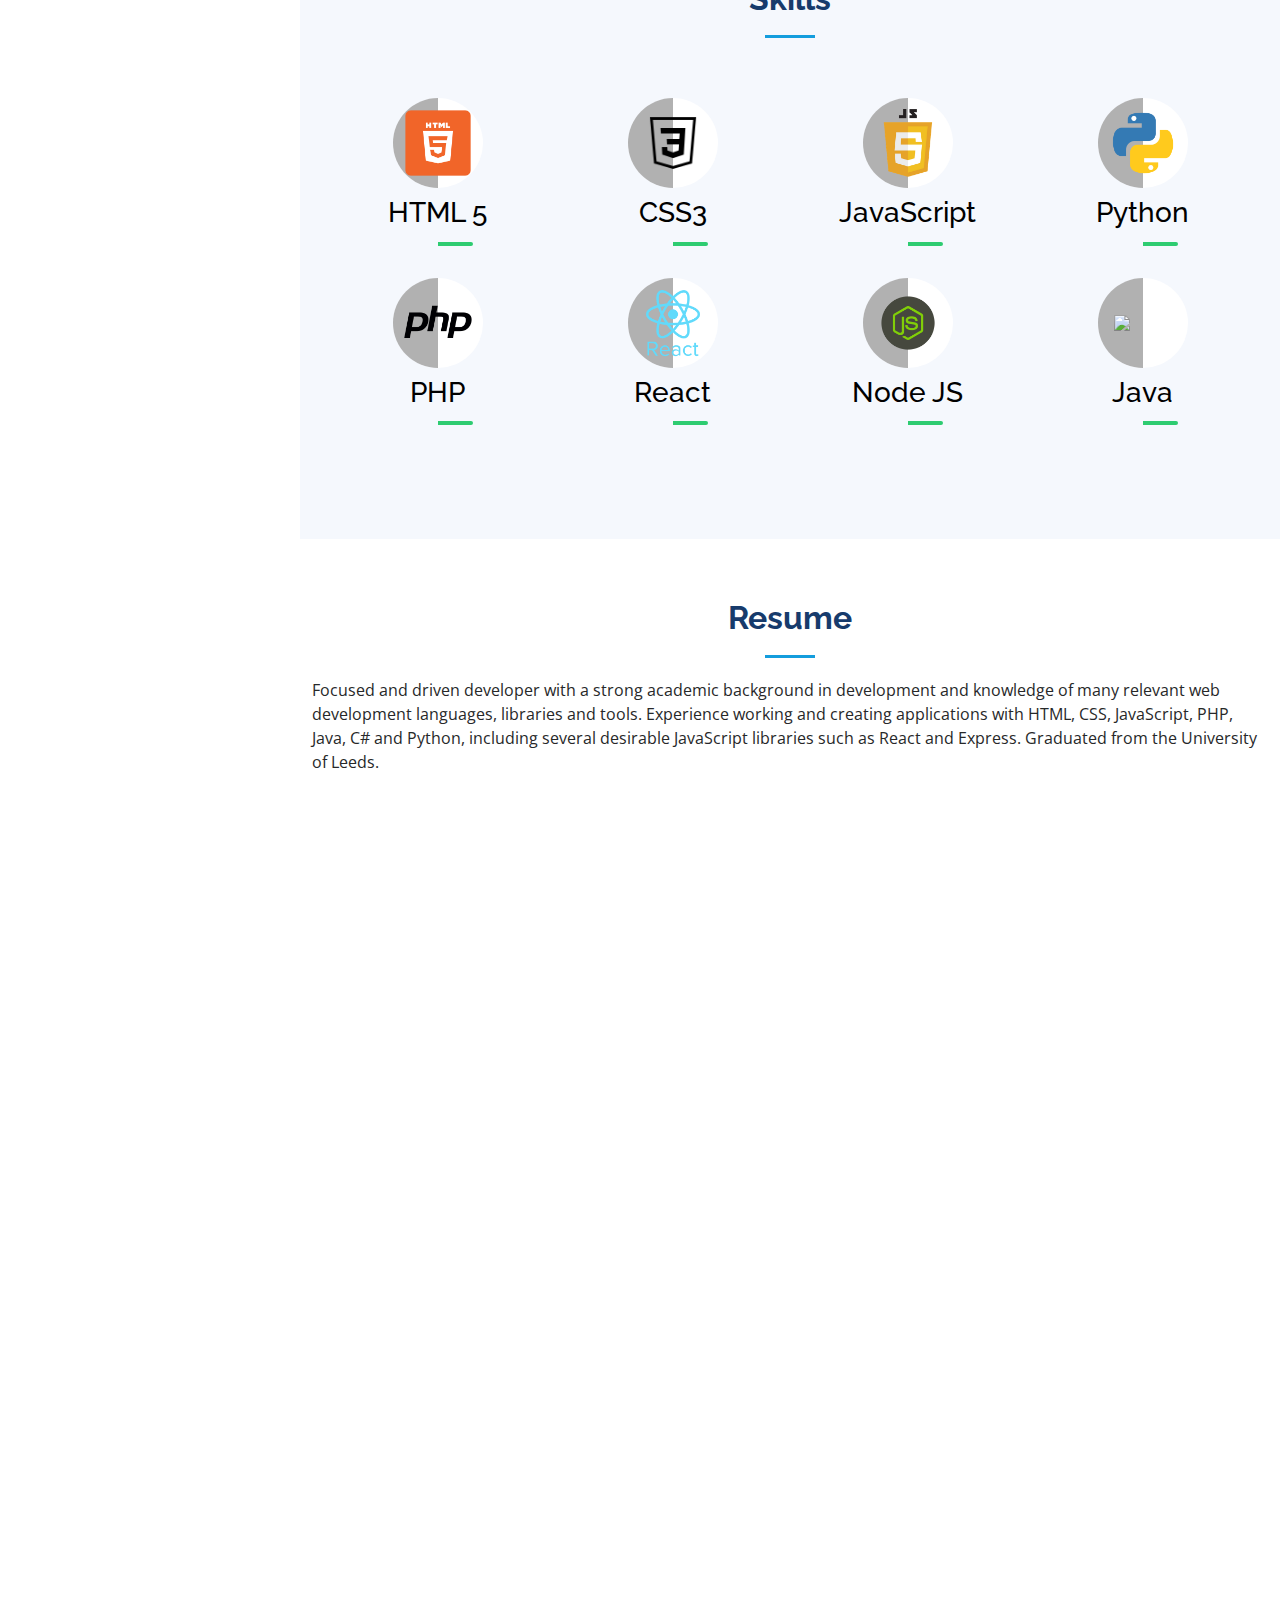
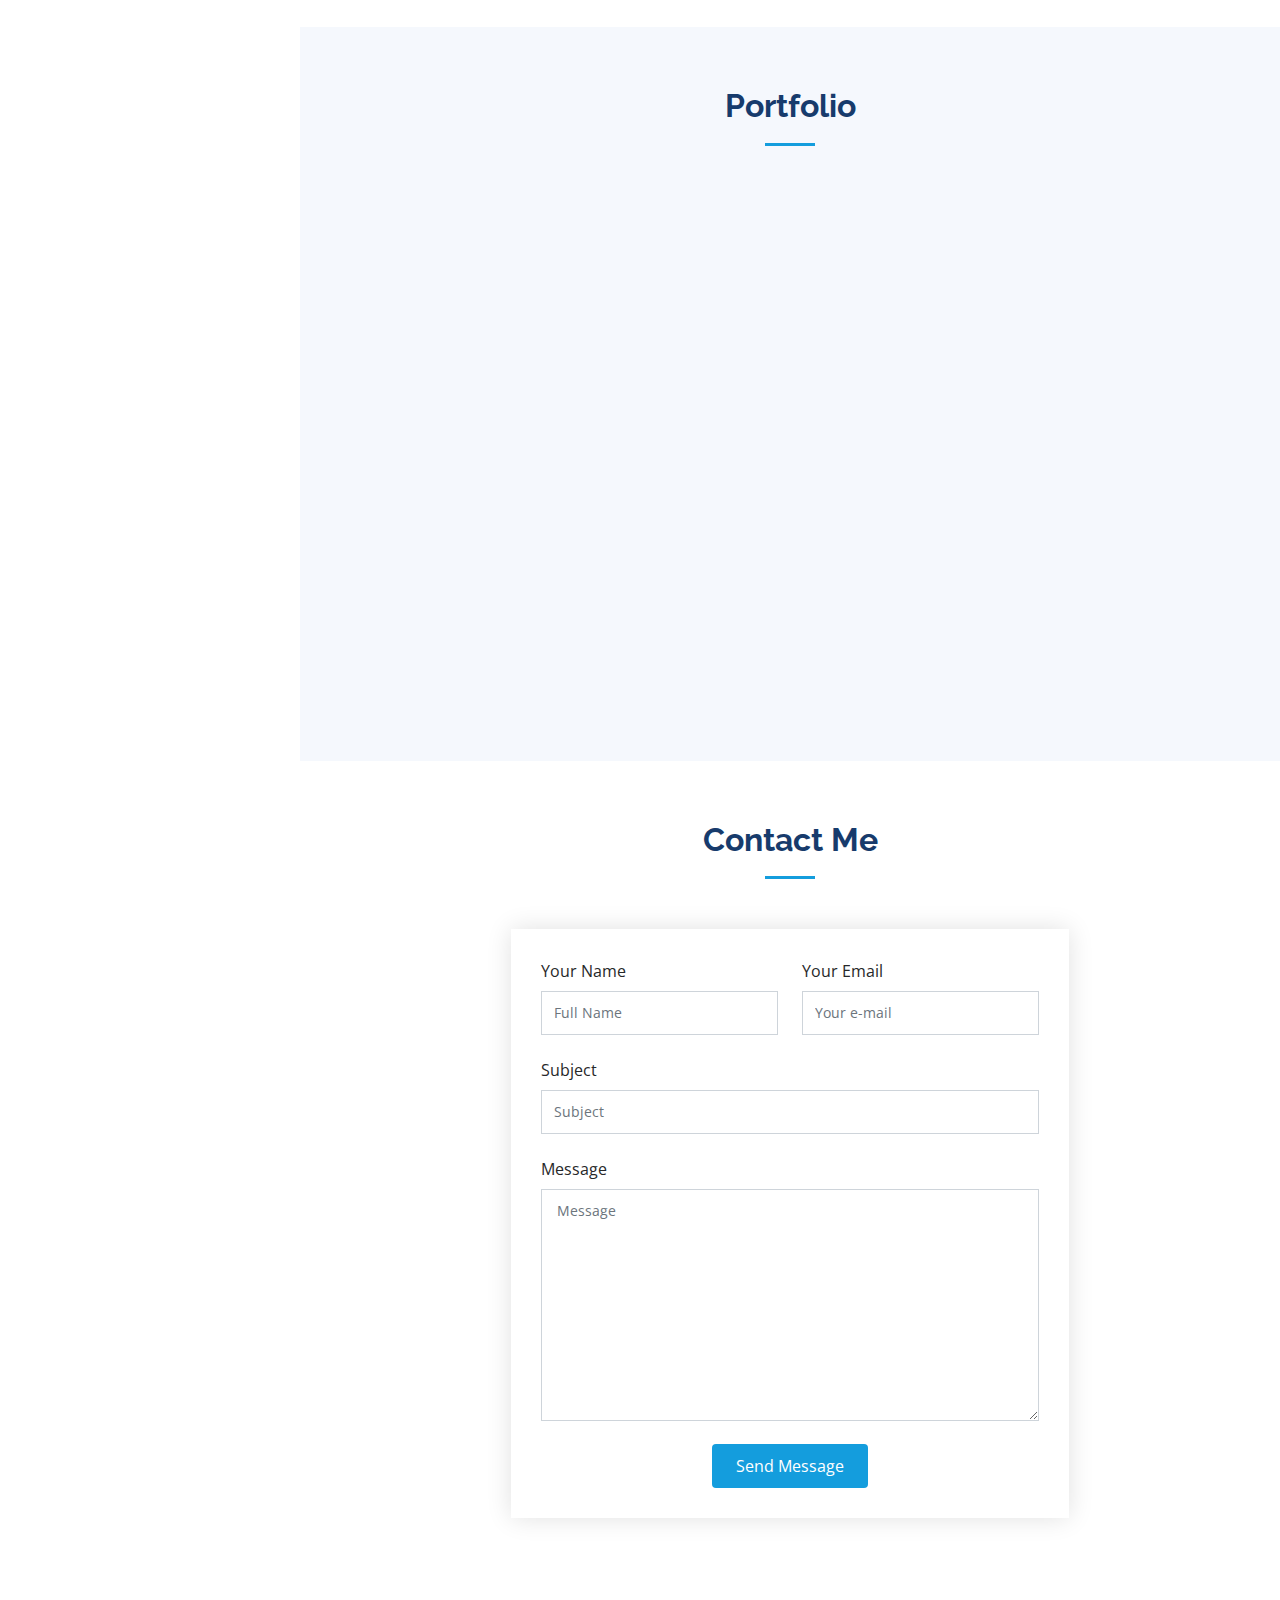
==== commit 3d0a58c8: "jamming project added" ====
--- a/index.html
+++ b/index.html
@@ -324,6 +324,7 @@
               <li data-filter=".back-end">Back End</li>
               <li data-filter=".filter-web">Apps</li>
               <li data-filter=".filter-cert">Certification</li>
+              <li data-filter=".filter-react">React</li>
             </ul>
           </div>
         </div>
@@ -379,6 +380,25 @@
           </div>
 
 
+          <div class="col-lg-4 col-md-6 portfolio-item filter-react front-end ">
+            <h4 class="portfolio-entry-title"> Jamming</h4>
+            <div class="portfolio-wrap">
+              <figure class="figure">
+                <img src="assets/img/portfolio/portfolio-4.jpg" class="img-fluid mw-100 mh-100" alt="">
+        
+              </figure>
+              <div class="portfolio-links">
+                <a href="assets/img/portfolio/portfolio-4.jpg" data-gallery="portfolioGallery"
+                  class="portfolio-lightbox" title="React"><i class="bx bx-plus"></i></a>
+                <a href="jamming-details.html" title="More Details"><i class="bx bx-link"></i></a>
+              </div>
+
+            </div>
+          </div>
+
+
+
+
 
 
 
--- a/assets/css/style.css
+++ b/assets/css/style.css
@@ -861,6 +861,100 @@
   padding: 0;
 }
 
+
+.portfolio-details .portfolio-info {
+  padding: 30px;
+  position: absolute;
+  right: 0;
+  bottom: -70px;
+  background: #fff;
+  box-shadow: 0px 2px 15px rgba(0, 0, 0, 0.1);
+  z-index: 2;
+}
+
+.portfolio-details .portfolio-details-carousel .owl-dot.active {
+  background-color: #149ddd !important;
+}
+.portfolio-details .portfolio-info h3 {
+  font-size: 22px;
+  font-weight: 400;
+  margin-bottom: 20px;
+  padding-bottom: 20px;
+  border-bottom: 1px solid #eee;
+}
+
+.portfolio-details .portfolio-info ul {
+  list-style: none;
+  padding: 0;
+  font-size: 15px;
+}
+.portfolio-details .portfolio-info ul li + li {
+  margin-top: 10px;
+}
+
+.portfolio-details .portfolio-description {
+  padding-top: 50px;
+}
+
+.portfolio-details {
+  padding-top: 40px;
+}
+
+.portfolio-details .portfolio-details-container {
+  position: relative;
+  
+  
+}
+
+.portfolio-details .portfolio-details-carousel {
+  position: relative;
+  z-index: 1;
+}
+
+
+
+.portfolio-details .portfolio-details-carousel .owl-nav, .portfolio-details .portfolio-details-carousel .owl-dots {
+  margin-top: 5px;
+  text-align: left;
+}
+
+.portfolio-details .portfolio-details-carousel .owl-dot {
+  display: inline-block;
+  margin: 0 10px 0 0;
+  width: 12px;
+  height: 12px;
+  border-radius: 50%;
+  background-color: #ddd !important;
+}
+
+.portfolio-details .portfolio-details-carousel .owl-dot.active {
+  background-color: #149ddd !important;
+}
+
+.portfolio-details .portfolio-description {
+  padding-top: 50px;
+}
+
+.portfolio-details .portfolio-description h2 {
+  width: 50%;
+  font-size: 26px;
+  font-weight: 400;
+  margin-bottom: 20px;
+}
+
+.portfolio-details .portfolio-description p {
+  padding: 0;
+}
+
+@media (max-width: 768px) {
+  .portfolio-details .portfolio-description h2 {
+    width: 100%;
+  }
+  .portfolio-details .portfolio-info {
+    position: static;
+    margin-top: 30px;
+  }
+}
 /*--------------------------------------------------------------
 # Services
 --------------------------------------------------------------*/
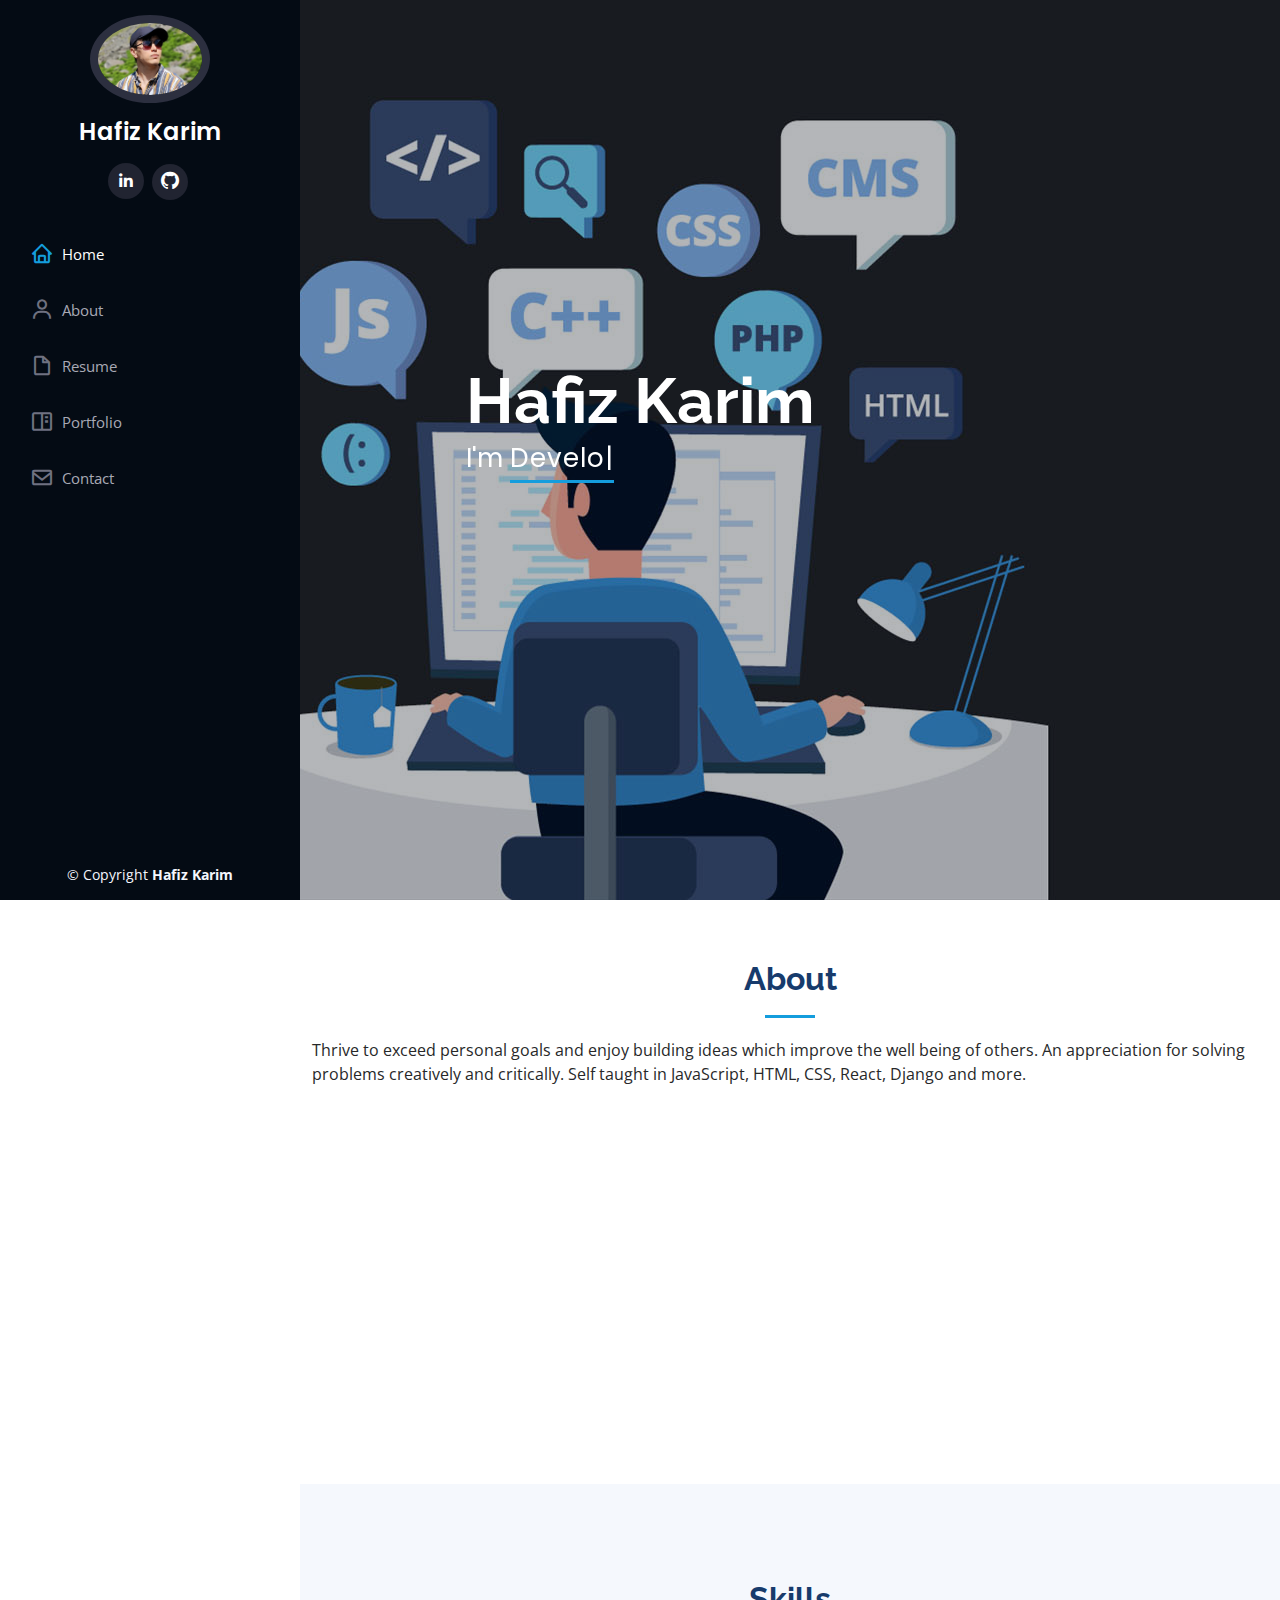
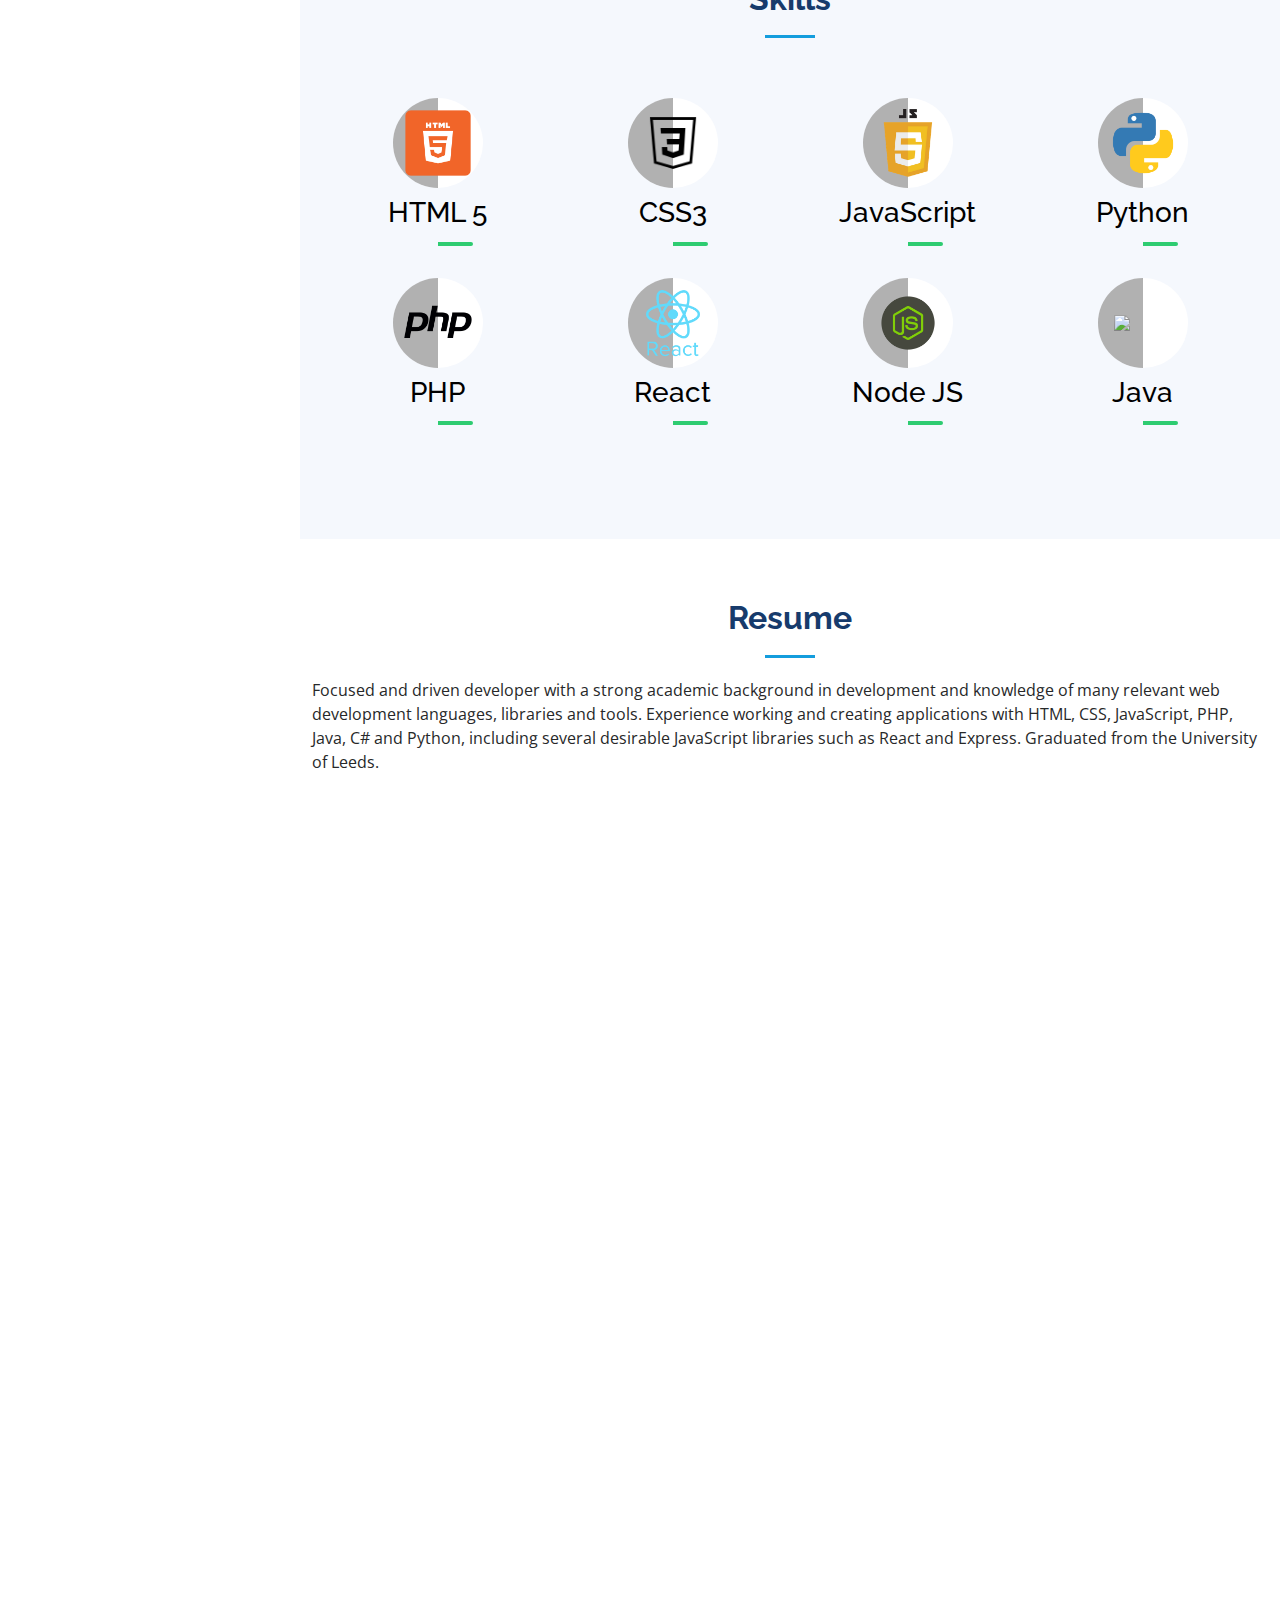
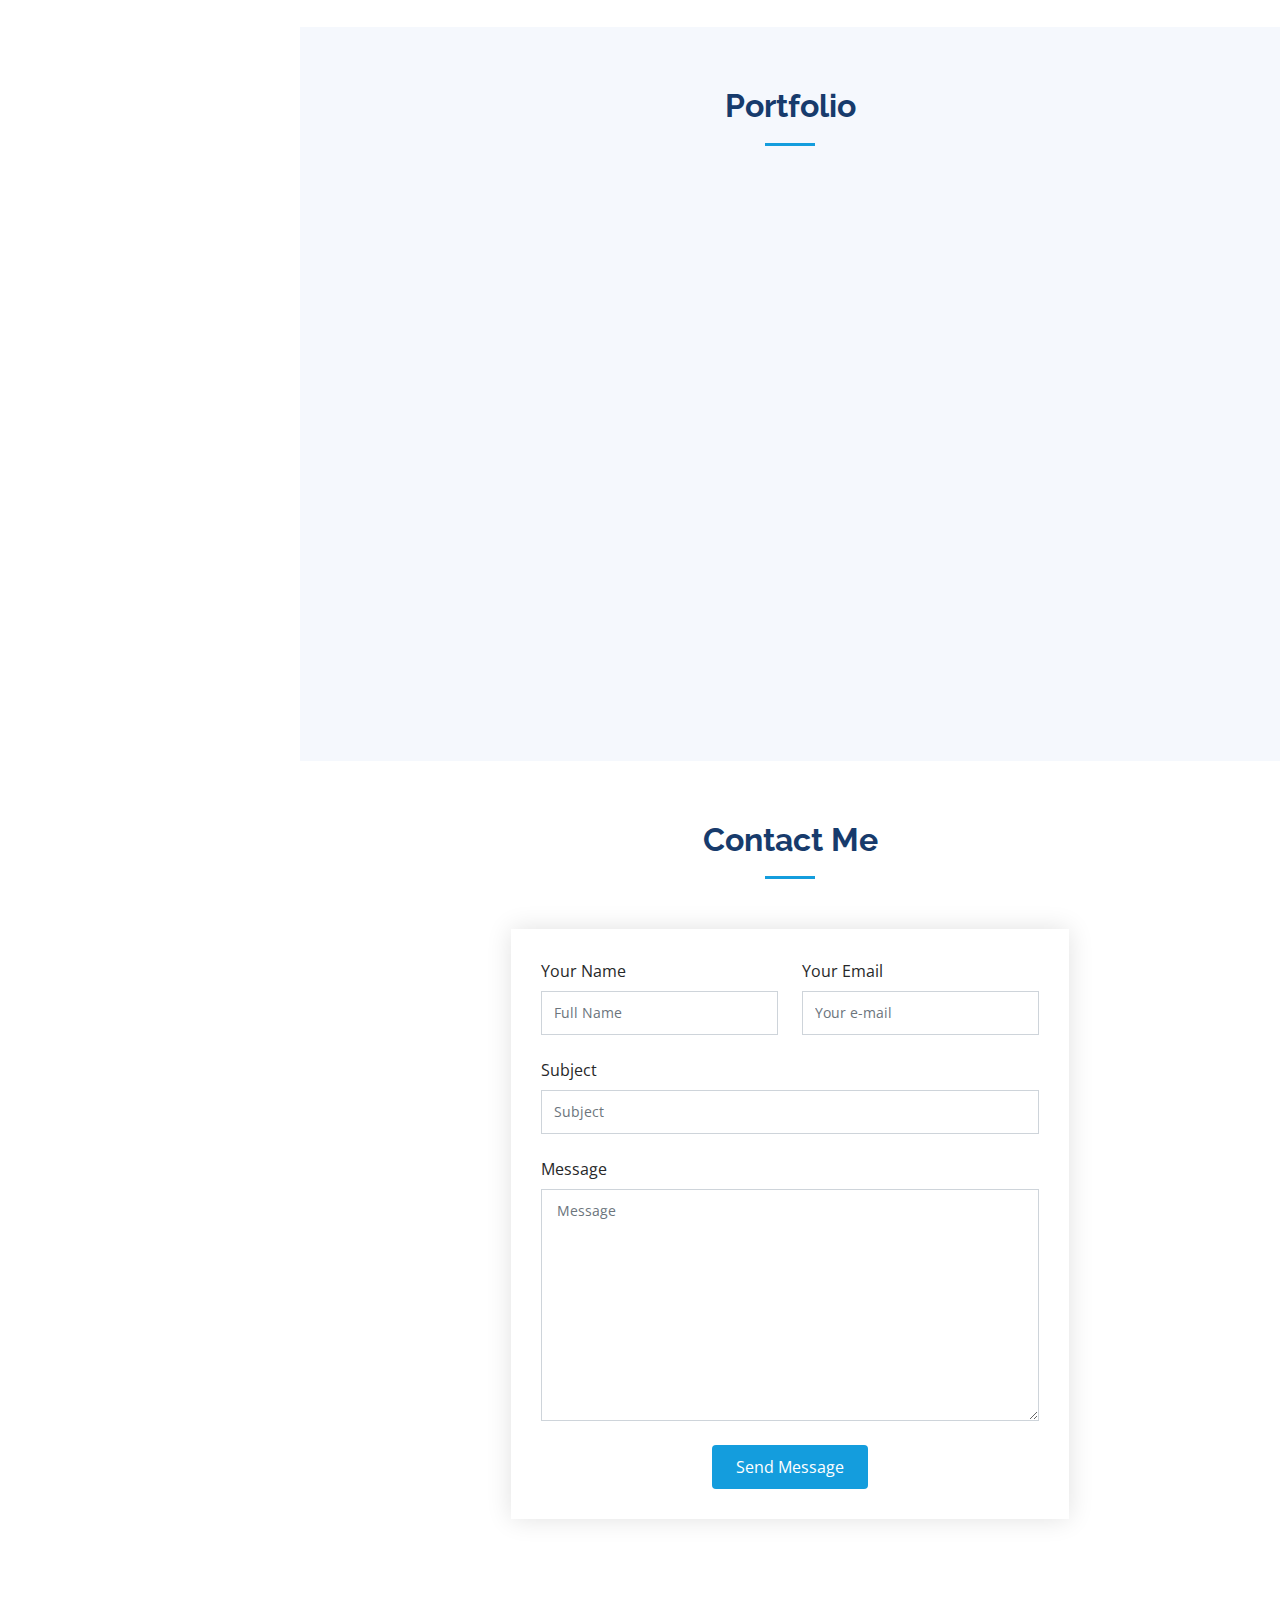
==== commit 71fbe369: "message for contact entry and preloader" ====
--- a/index.html
+++ b/index.html
@@ -446,11 +446,11 @@
               <label for="name">Message</label>
               <textarea class="form-control" name="message" rows="10" required placeholder="Message"></textarea>
             </div>
-            <!-- <div class="my-3">
-              <div class="loading">Loading</div>
-              <div class="error-message"></div>
-              <div class="sent-message">Your message has been sent. Thank you!</div>
-            </div> -->
+            <div class="my-3">
+              <!-- <div class="loading">Loading</div>
+              <div class="error-message"></div> -->
+              <div class="sent-message success">Your message has been sent. Thank you!</div>
+            </div>
             <div class="text-center">
               <button type="submit" name="submit">Send Message</button>
             </div>
--- a/assets/css/style.css
+++ b/assets/css/style.css
@@ -1379,5 +1379,65 @@
 
 
 /*--------------------------------------------------------------
+# Preloader
+--------------------------------------------------------------*/
+
+/*--------------------------------------------------------------
 # Headings Center
 --------------------------------------------------------------*/
+.middle {
+  top: 50%;
+  left: 50%;
+  transform: translate(-50%, -50%);
+  position: absolute;
+}
+.bar {
+  width: 10px;
+  height: 70px;
+  background: #fff;
+  display: inline-block;
+  transform-origin: bottom center;
+  border-top-right-radius: 20px;
+  border-top-left-radius: 20px;
+  /*   box-shadow:5px 10px 20px inset rgba(255,23,25.2); */
+  animation: loader 1.2s linear infinite;
+}
+.bar1 {
+  animation-delay: 0.1s;
+}
+.bar2 {
+  animation-delay: 0.2s;
+}
+.bar3 {
+  animation-delay: 0.3s;
+}
+.bar4 {
+  animation-delay: 0.4s;
+}
+.bar5 {
+  animation-delay: 0.5s;
+}
+.bar6 {
+  animation-delay: 0.6s;
+}
+.bar7 {
+  animation-delay: 0.7s;
+}
+.bar8 {
+  animation-delay: 0.8s;
+}
+
+@keyframes loader {
+  0% {
+    transform: scaleY(0.1);
+    background: ;
+  }
+  50% {
+    transform: scaleY(1);
+    background: yellowgreen;
+  }
+  100% {
+    transform: scaleY(0.1);
+    background: transparent;
+  }
+}
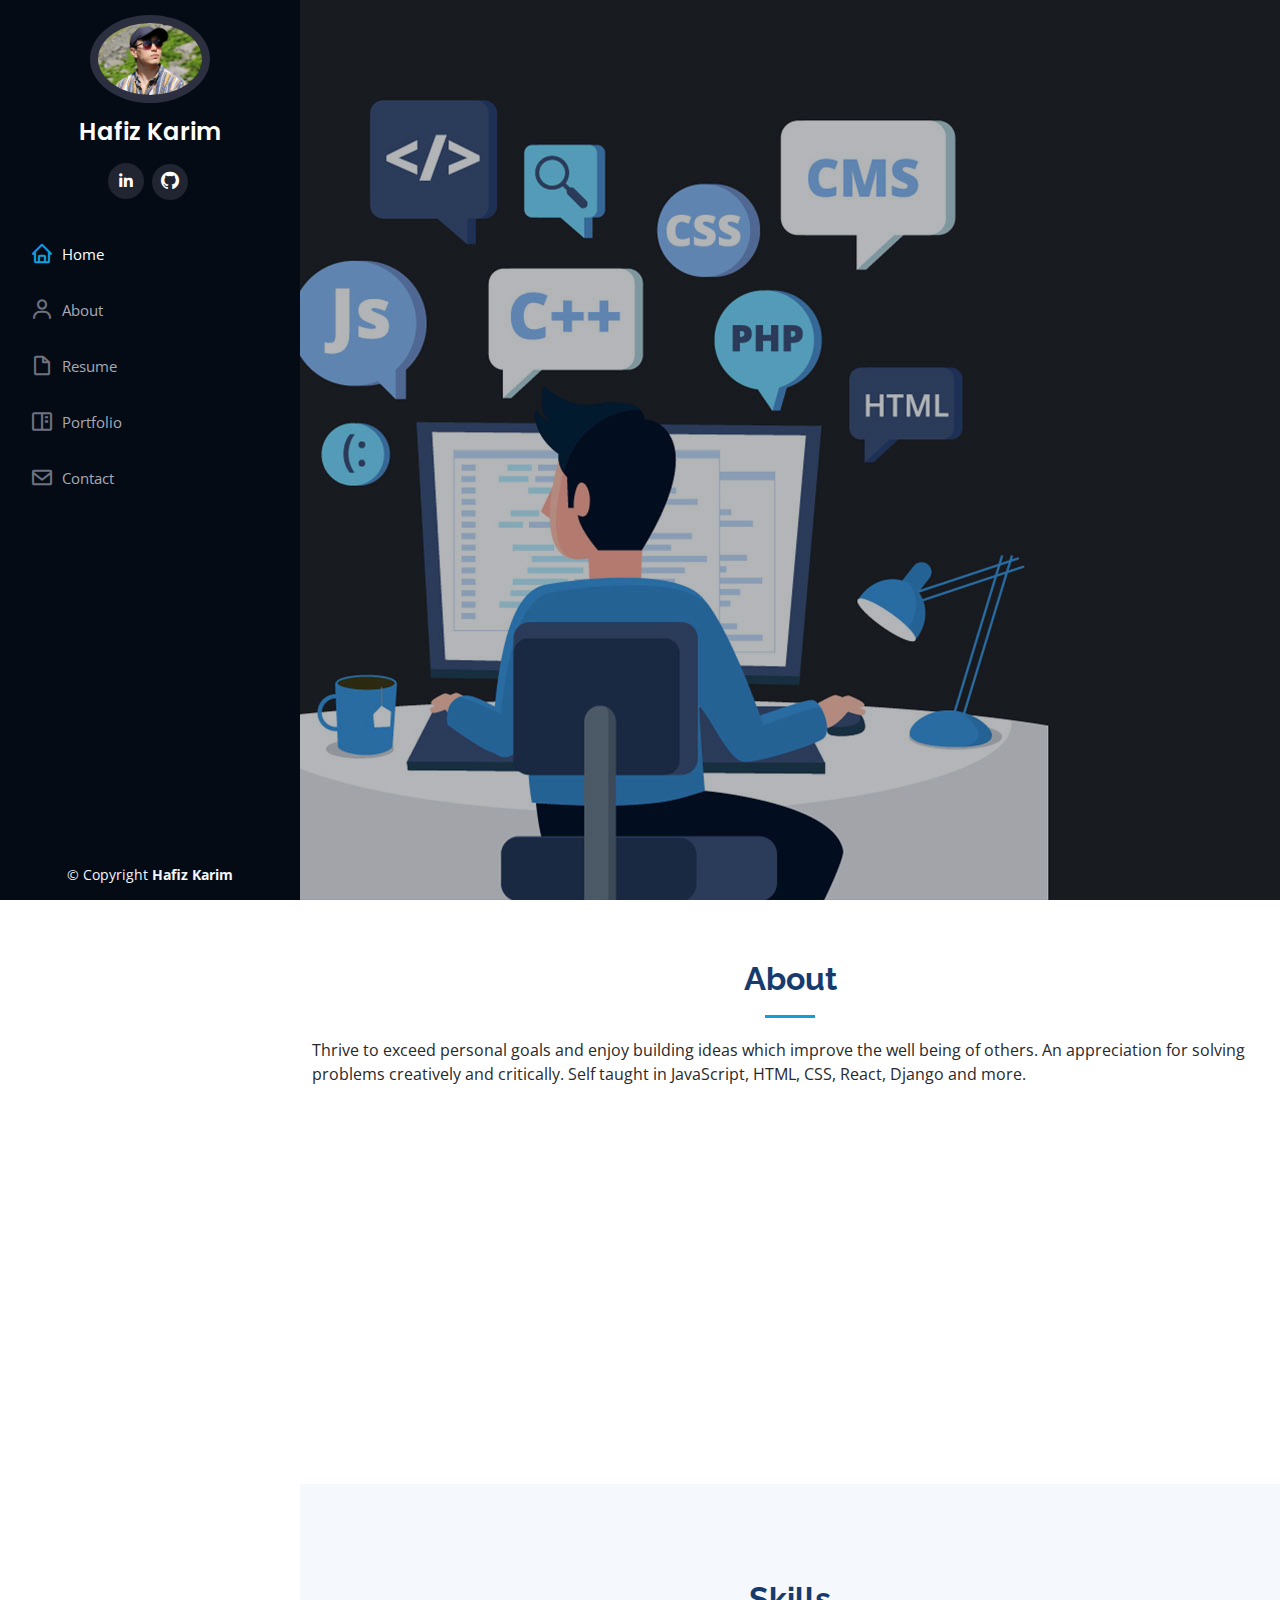
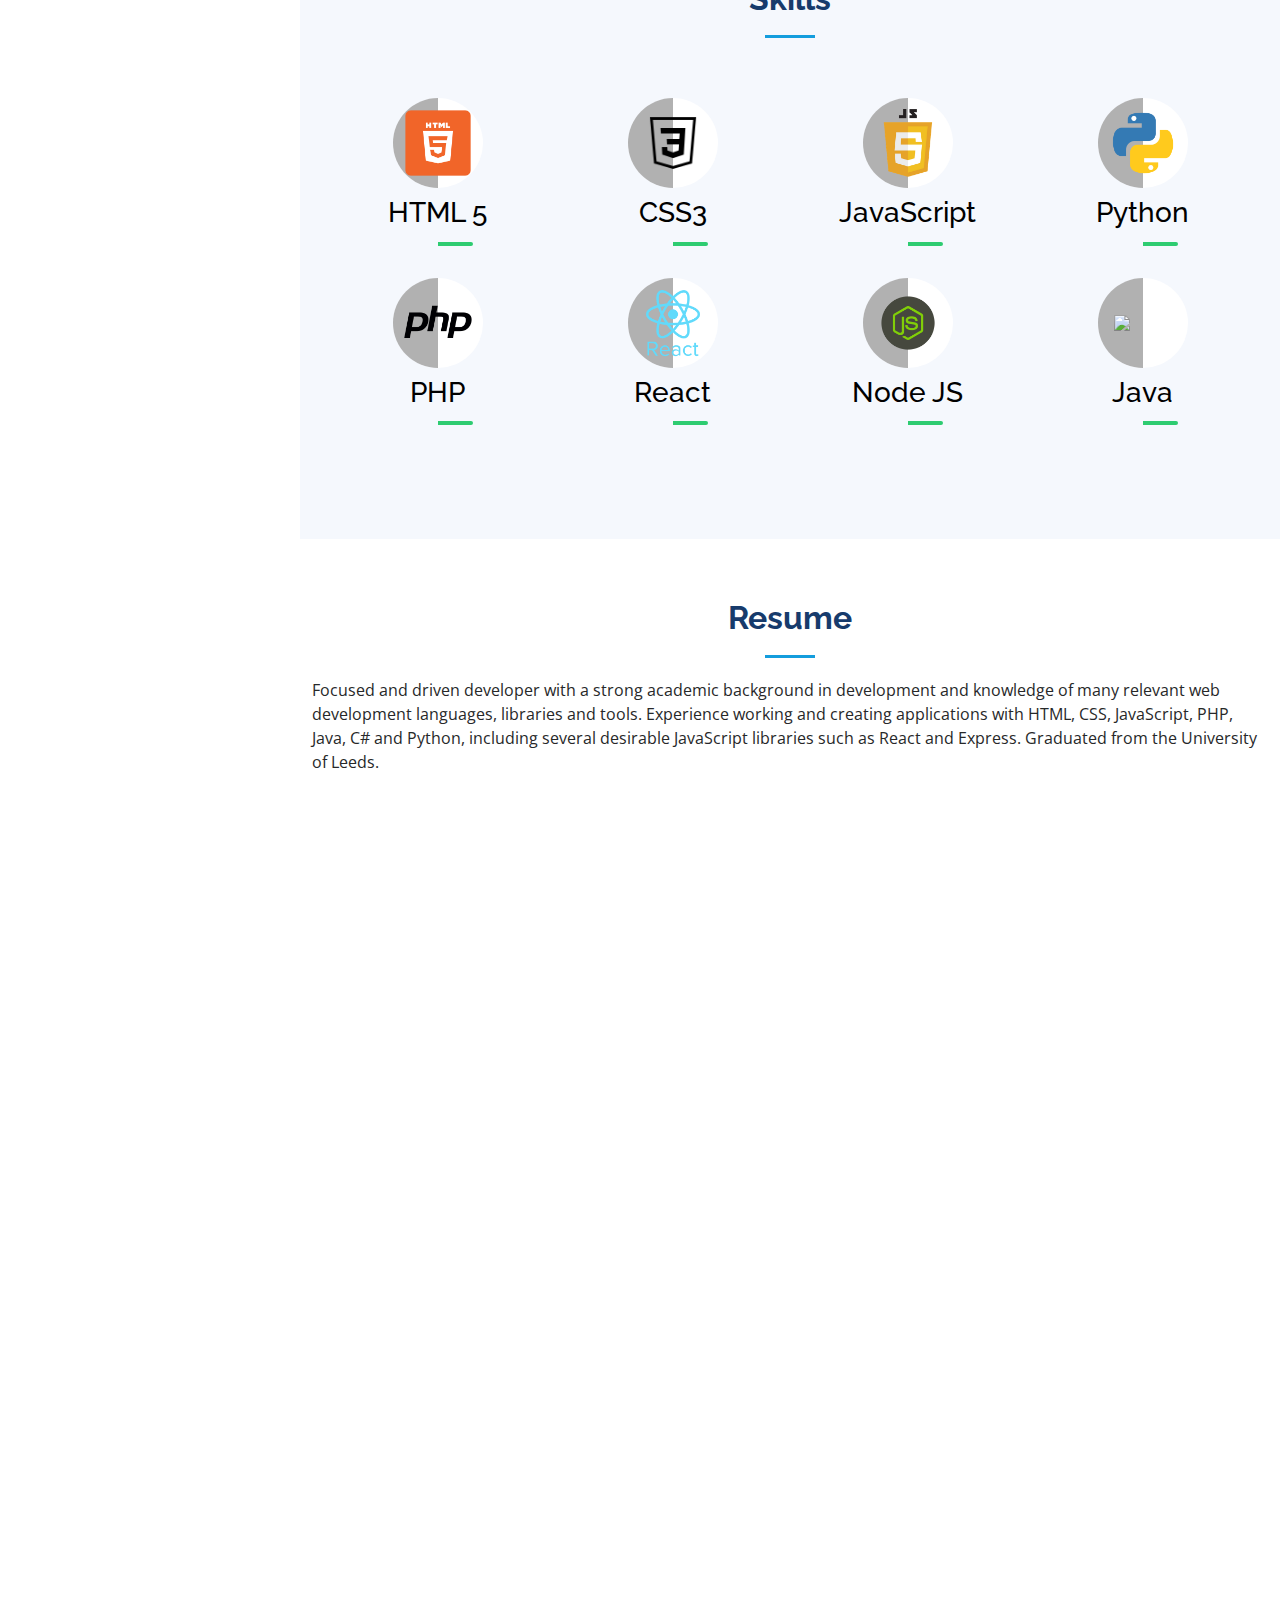
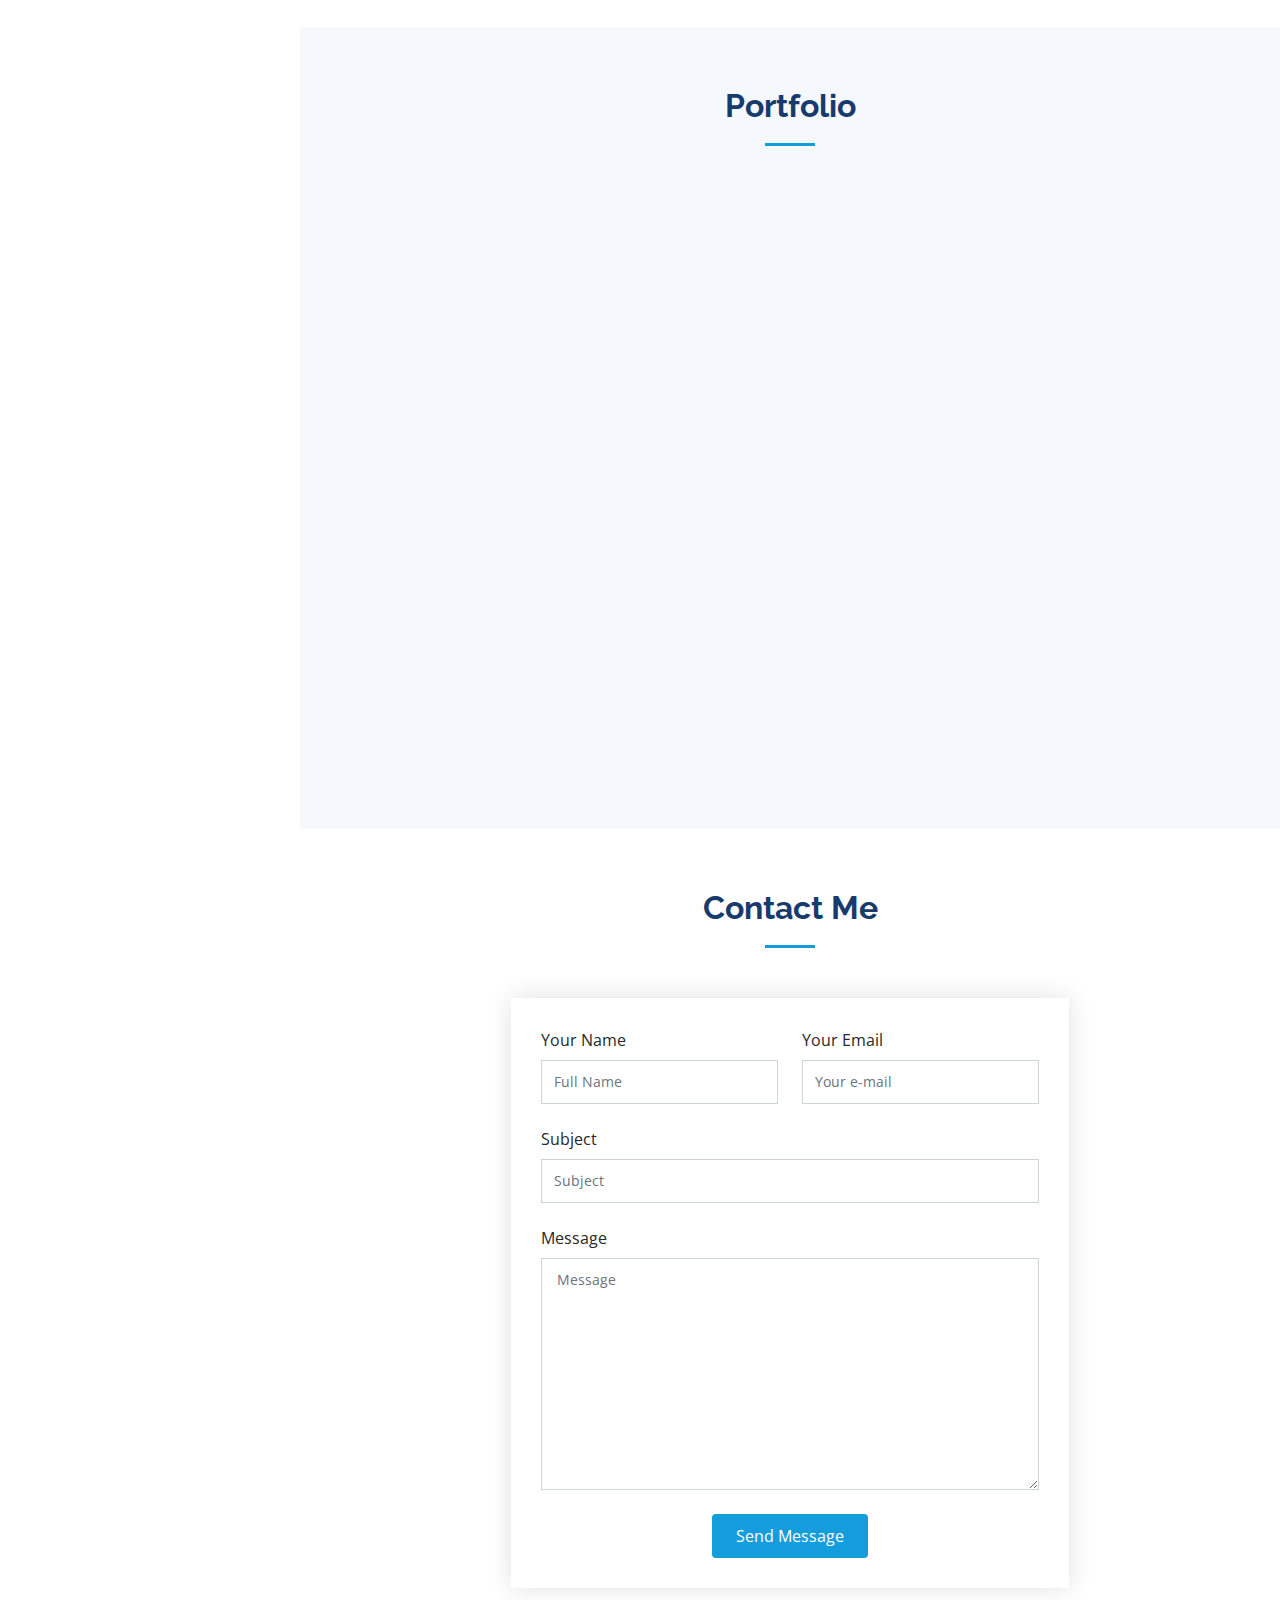
==== commit 92eb46e3: "happy days" ====
--- a/index.html
+++ b/index.html
@@ -427,7 +427,7 @@
         </div>
 
         <div class="col-lg-7 mt-5 mt-lg-0 d-flex align-items-stretch mx-auto">
-          <form action="forms/contact.php" method="post" role="form" class="php-email-form">
+          <form action="forms/contact.php" method="post" role="form" id="contact"class="php-email-form">
             <div class="row">
               <div class="form-group col-md-6">
                 <label for="name">Your Name</label>
@@ -447,9 +447,9 @@
               <textarea class="form-control" name="message" rows="10" required placeholder="Message"></textarea>
             </div>
             <div class="my-3">
-              <!-- <div class="loading">Loading</div>
-              <div class="error-message"></div> -->
-              <div class="sent-message success">Your message has been sent. Thank you!</div>
+              <!-- <div class="loading">Loading</div> -->
+             <p class="error-message"></p> 
+              <p class="sent-message success"></p>
             </div>
             <div class="text-center">
               <button type="submit" name="submit">Send Message</button>
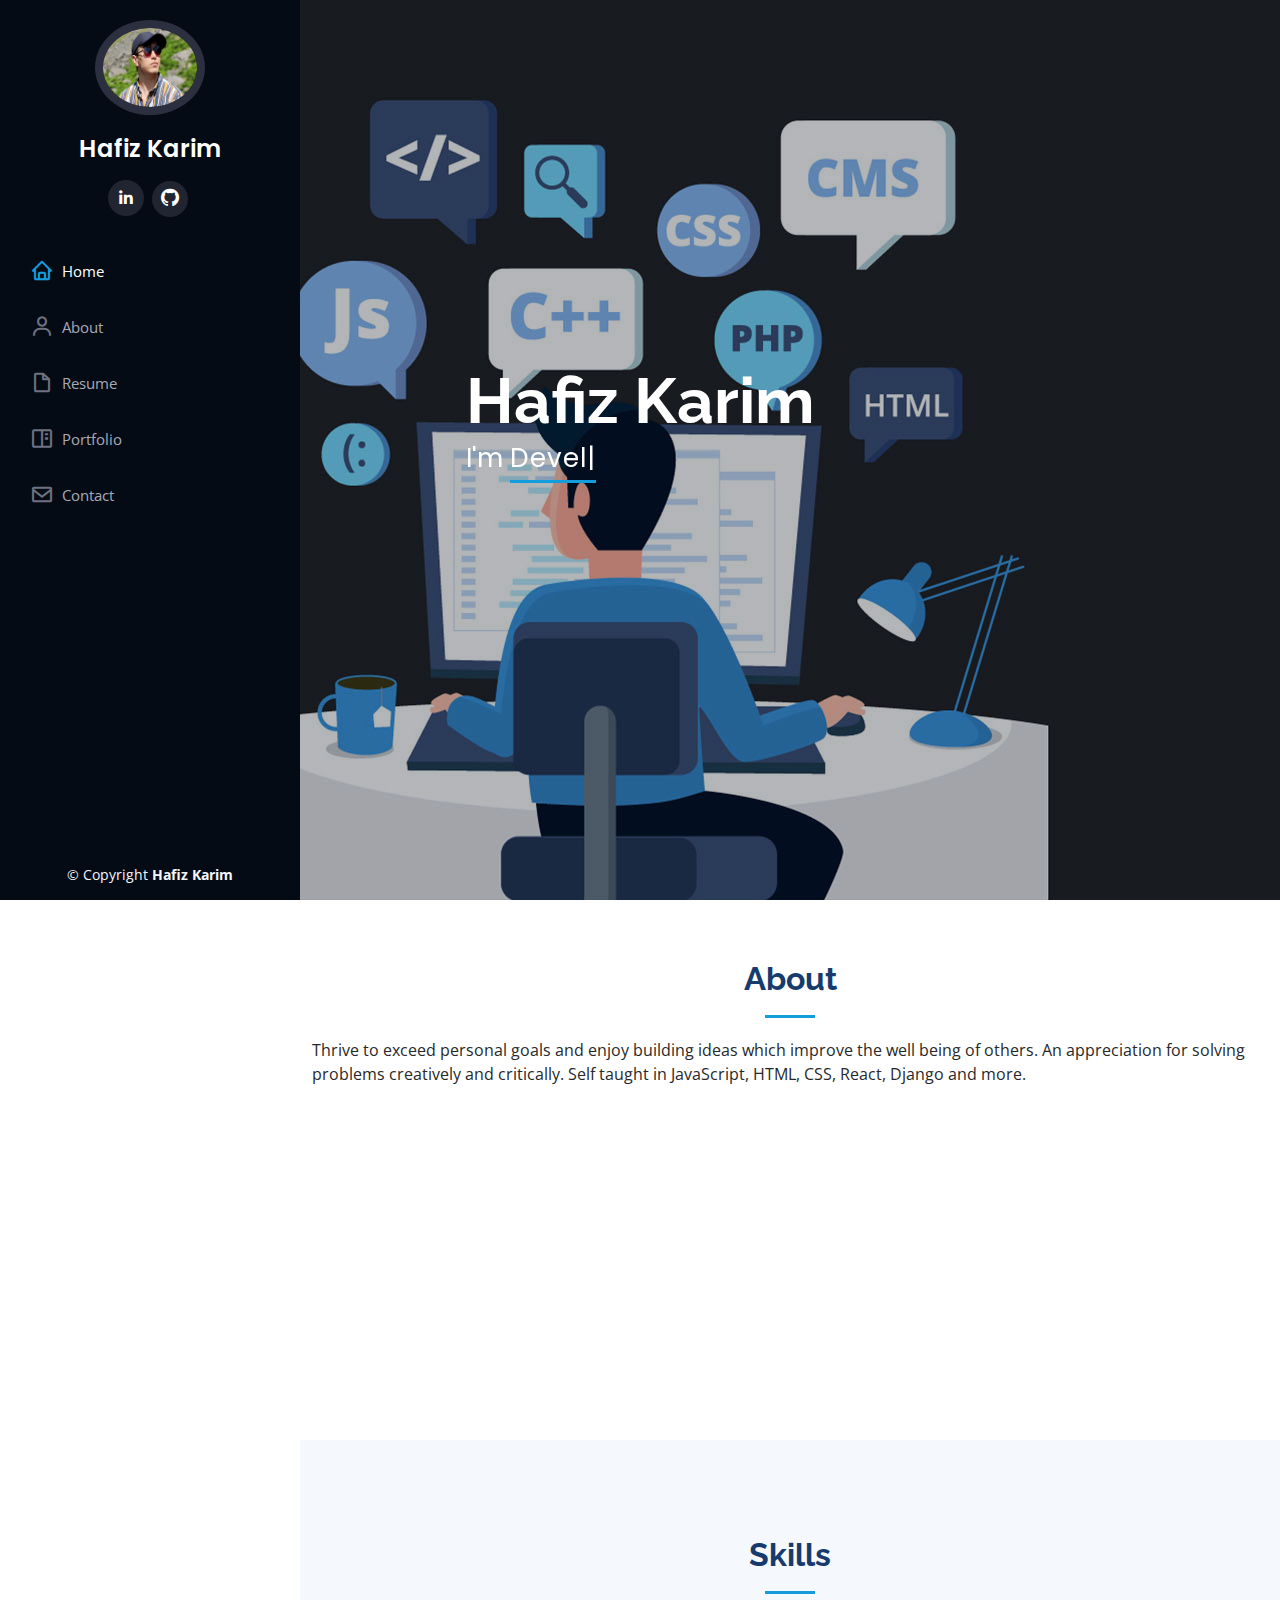
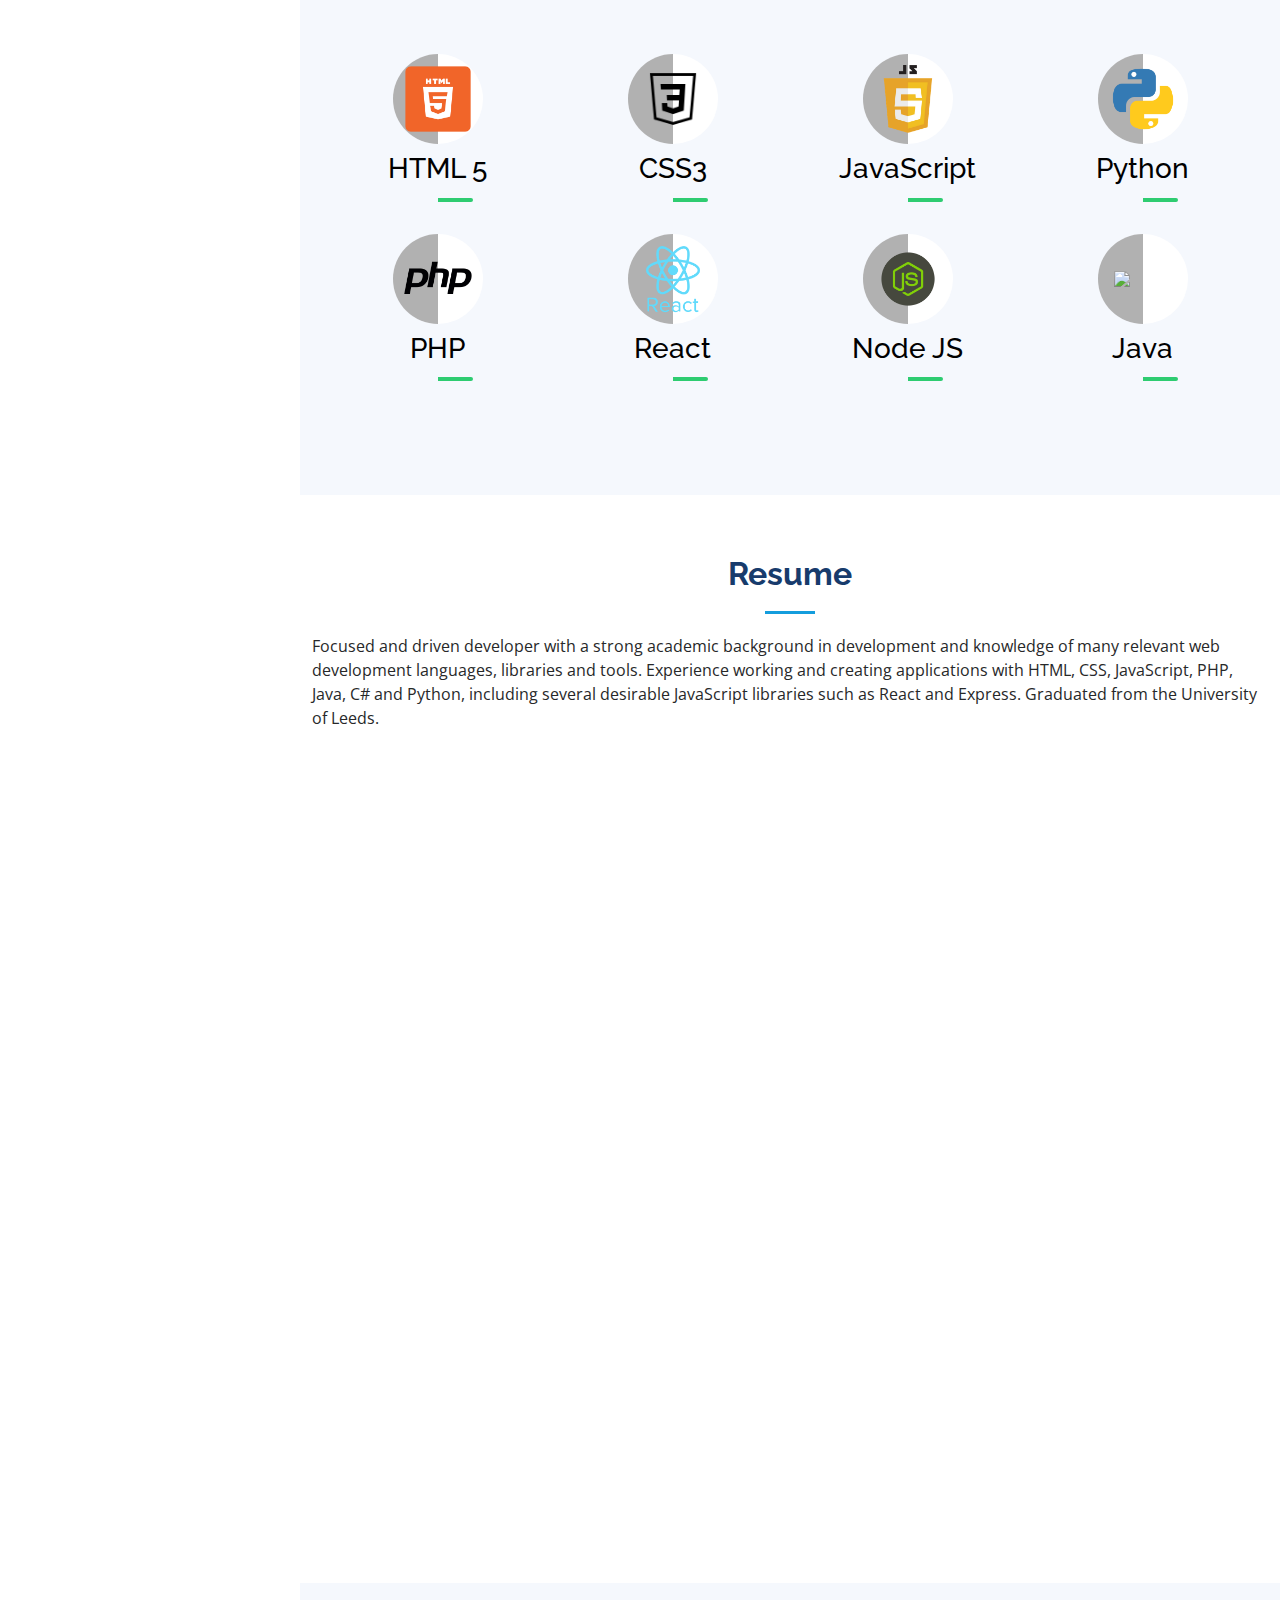
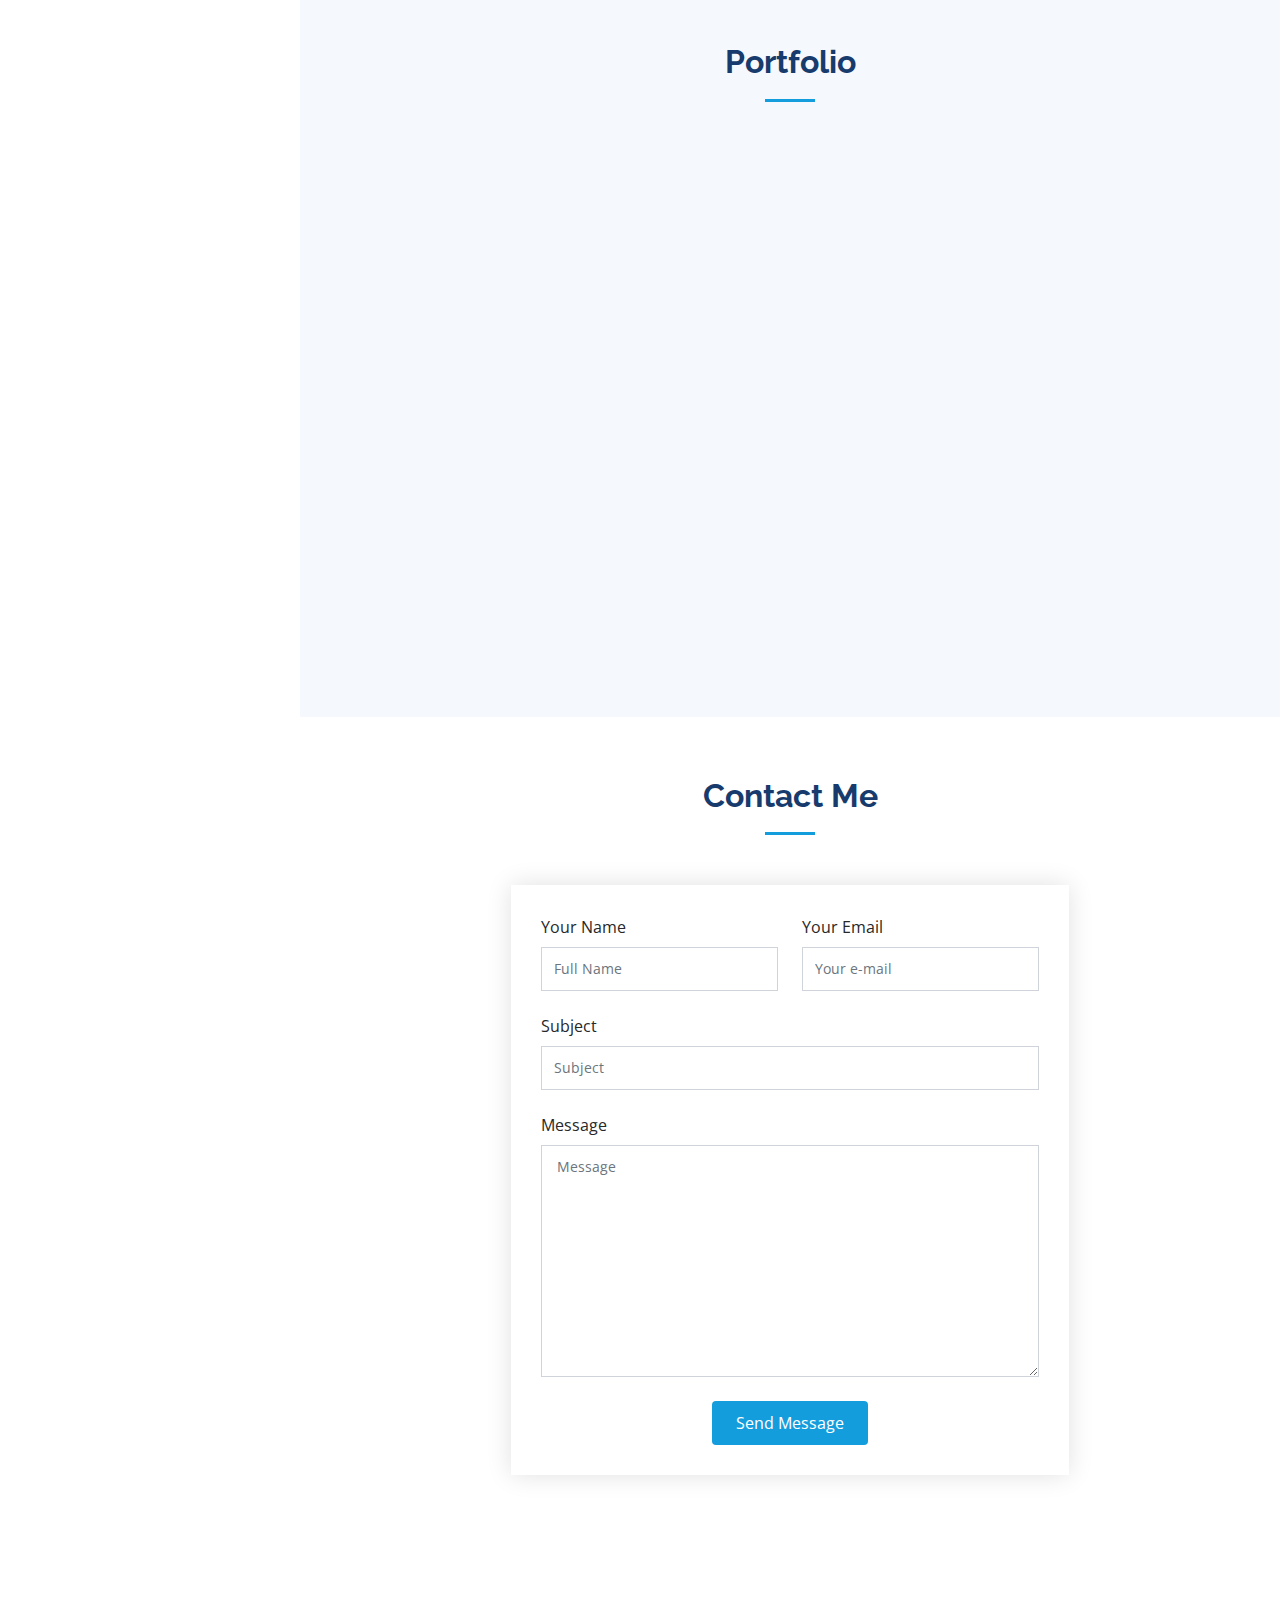
==== commit 08d08f44: "removed email" ====
--- a/index.html
+++ b/index.html
@@ -115,9 +115,7 @@
 
                   <li><i class="bi bi-chevron-right"></i> <strong>Degree:</strong> <span>Bachelor Computer
                       Science</span></li>
-                  <li><i class="bi bi-chevron-right"></i> <strong>PhEmailone:</strong>
-                    <span>hafiz_2010@outlook.com</span>
-                  </li>
+             
                   <li><i class="bi bi-chevron-right"></i> <strong>Freelance:</strong> <span>Available</span></li>
                 </ul>
               </div>
--- a/assets/css/style.css
+++ b/assets/css/style.css
@@ -83,9 +83,10 @@
 }
 
 #header .profile img {
-  margin: 15px auto;
+  margin: 20px auto;
   display: block;
-  width: 120px;
+  width: 110px;
+  height: 95px;
   border: 8px solid #2c2f3f;
 }
 
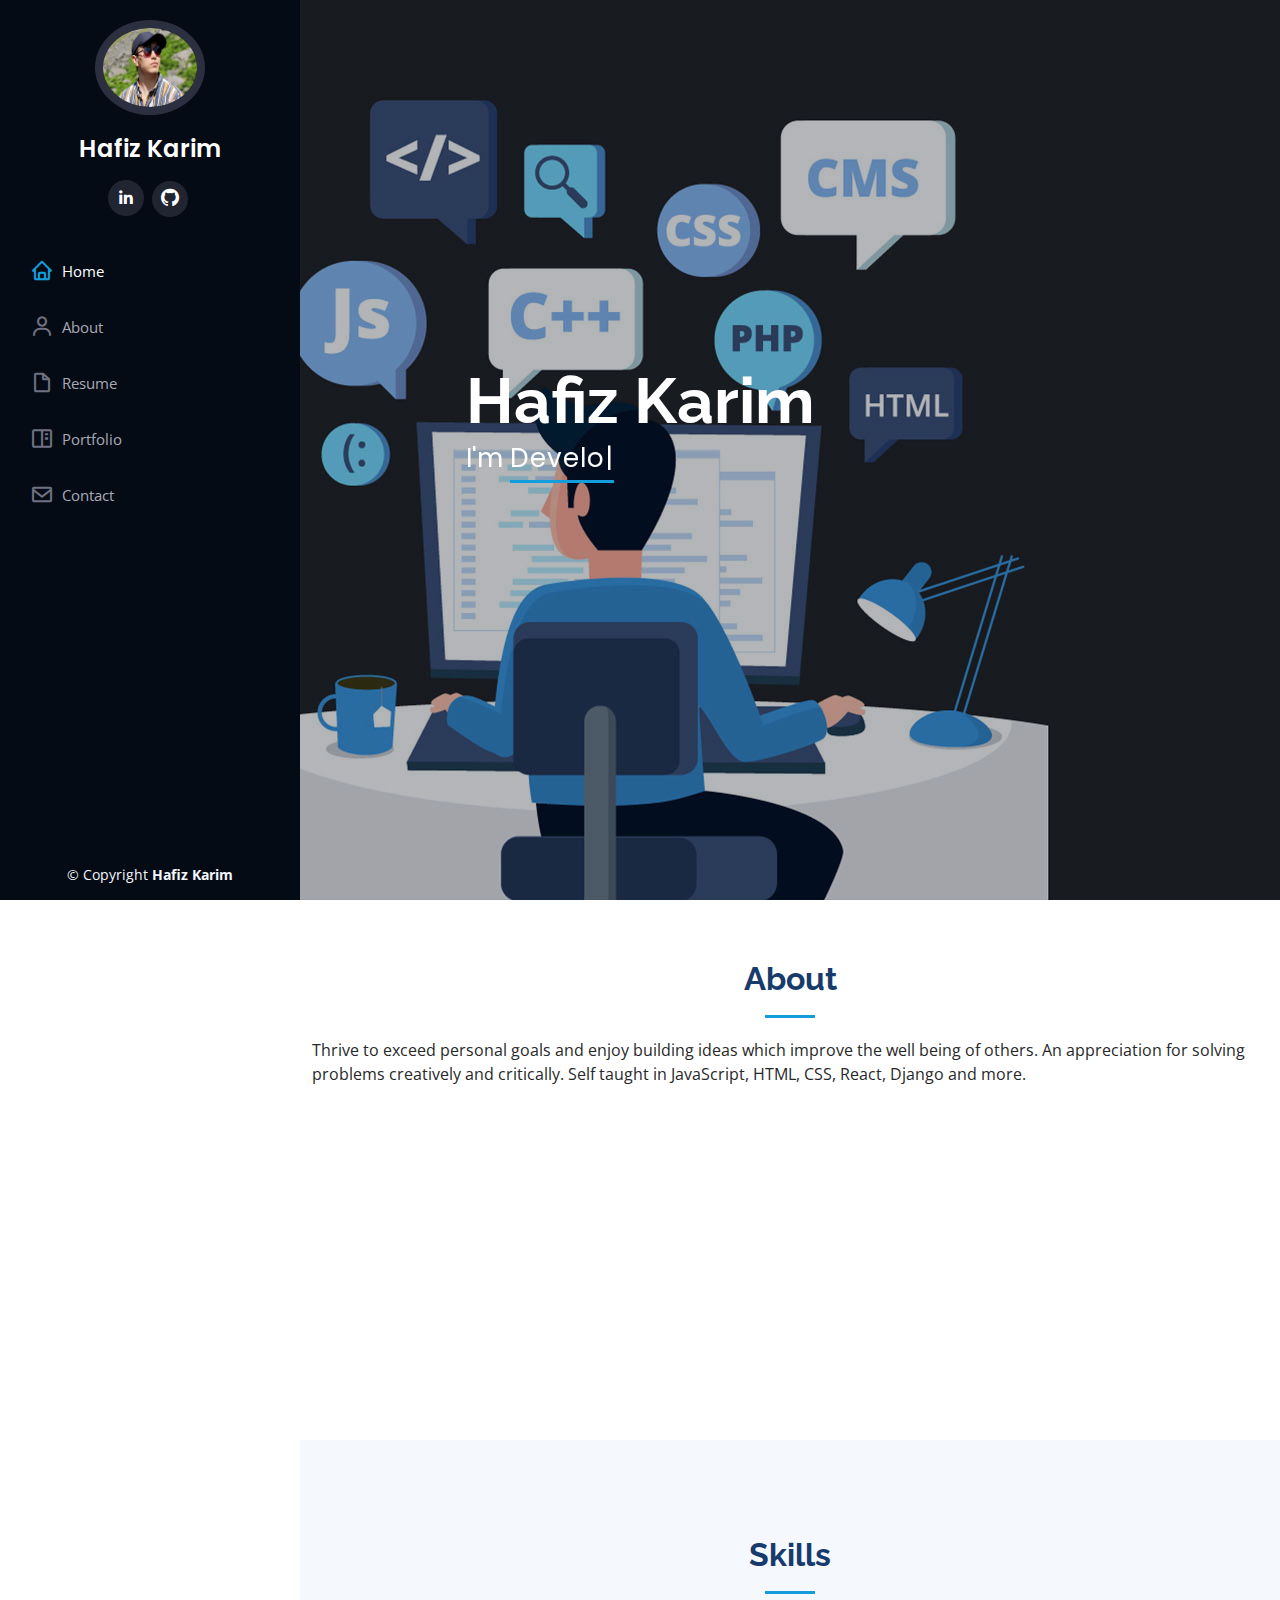
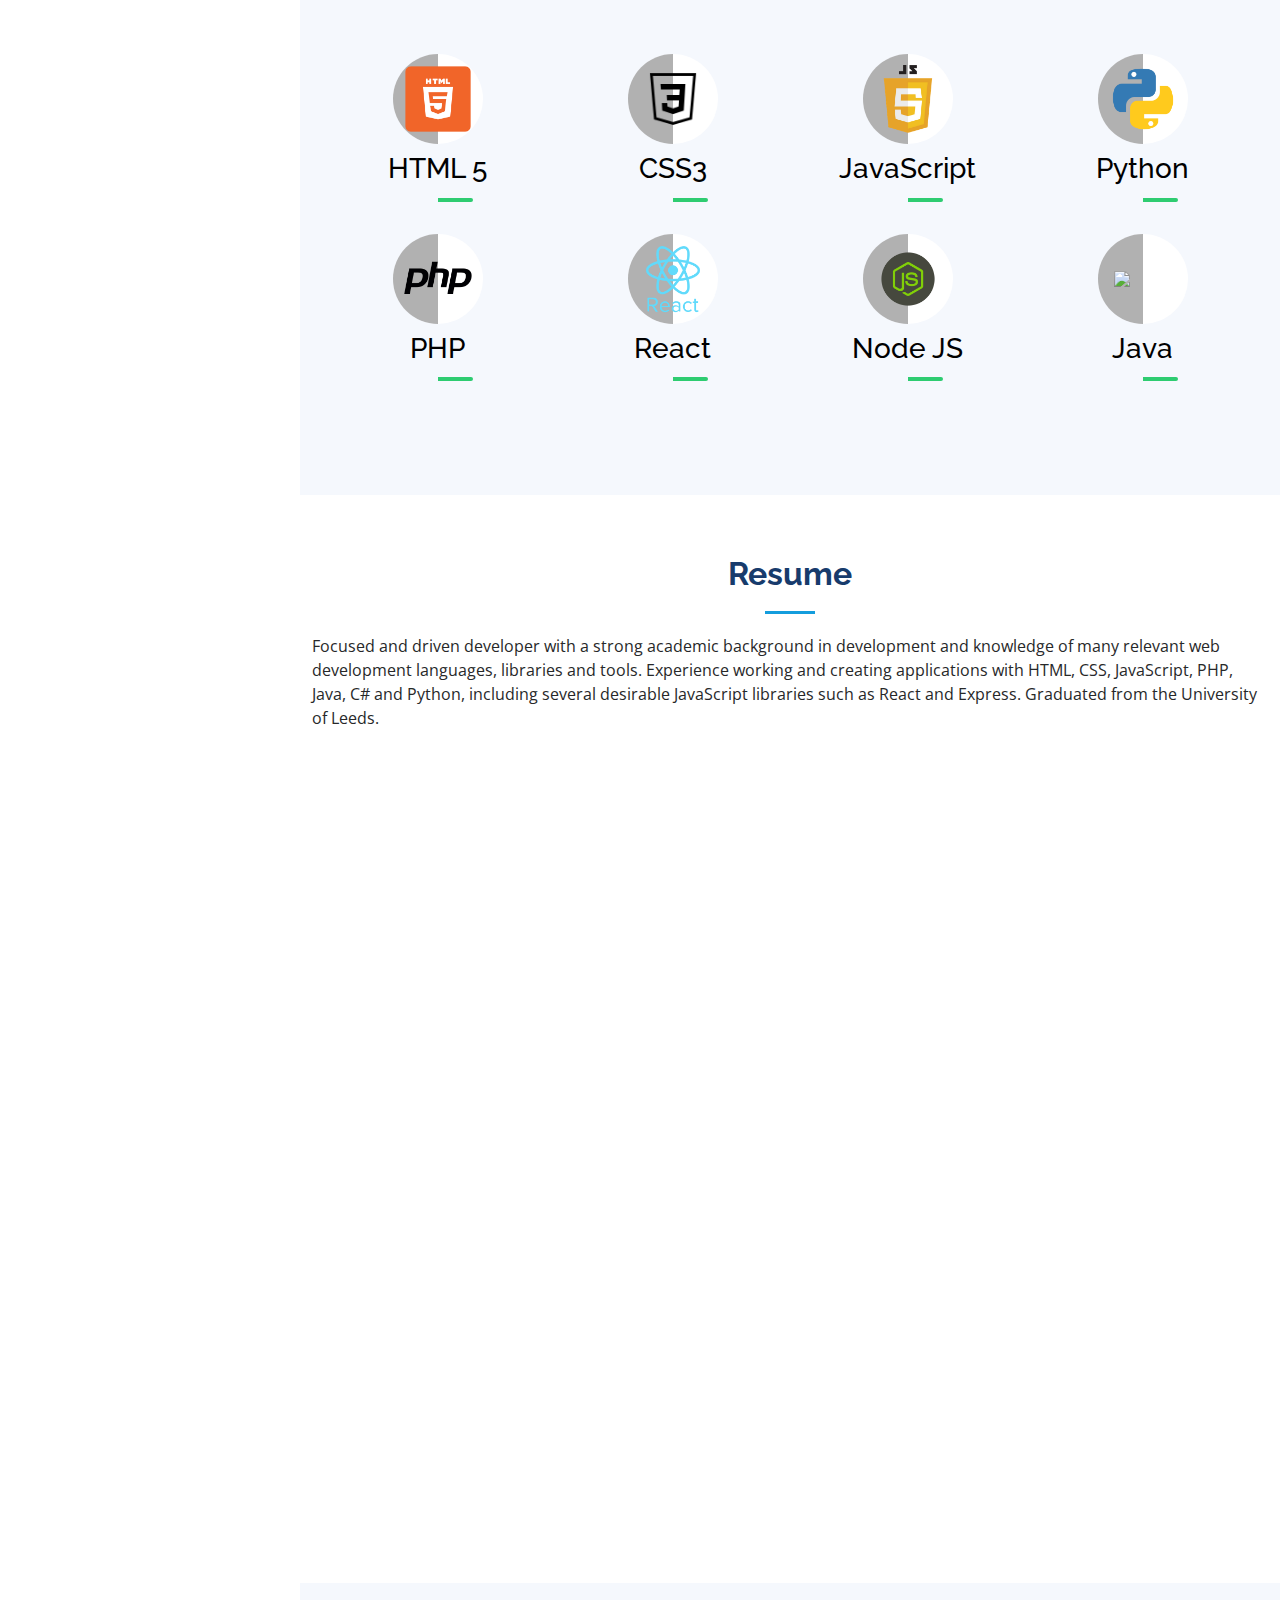
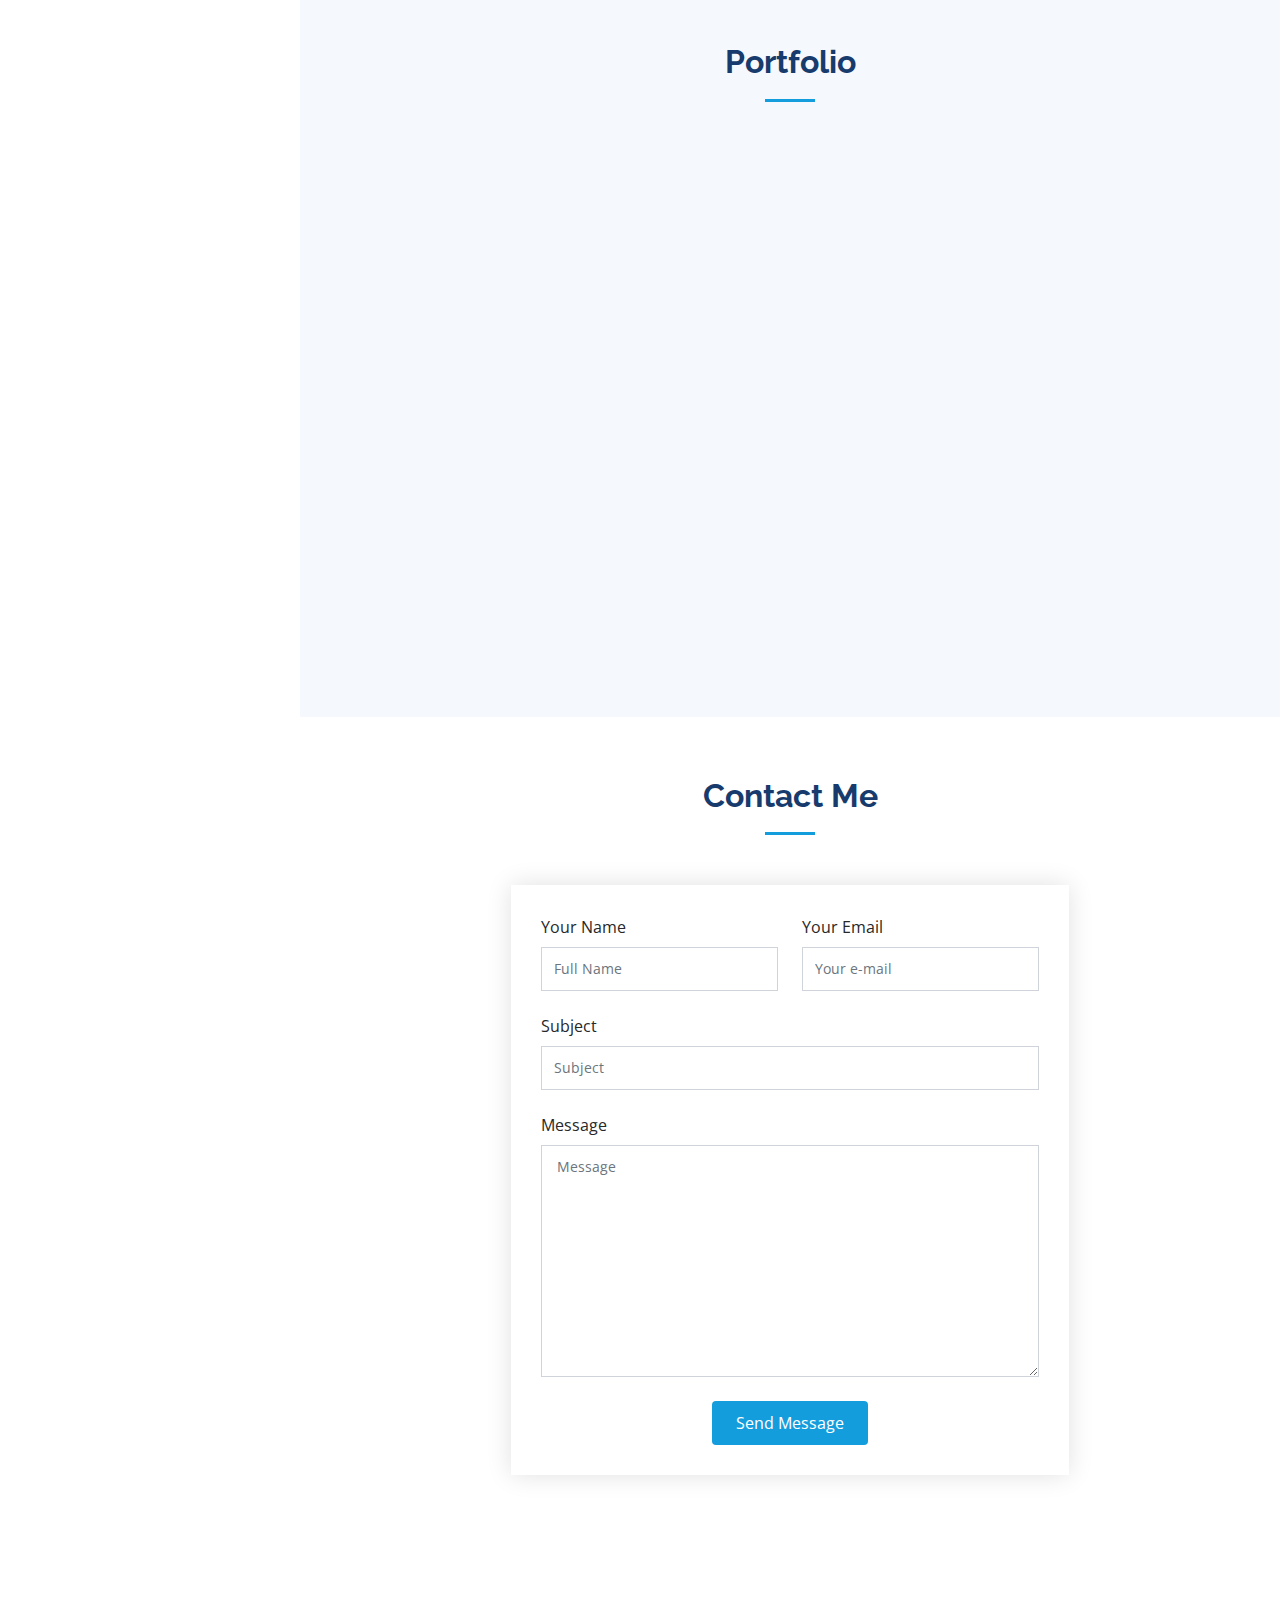
==== commit 038f70e7: "added google tag manageer" ====
--- a/index.html
+++ b/index.html
@@ -2,184 +2,222 @@
 <html lang="en">
 
 <head>
-  <meta charset="utf-8">
-  <meta content="width=device-width, initial-scale=1.0" name="viewport">
+  <!-- Google Tag Manager -->
+  <script>
+    (function (w, d, s, l, i) {
+      w[l] = w[l] || [];
+      w[l].push({ "gtm.start": new Date().getTime(), event: "gtm.js" });
+      var f = d.getElementsByTagName(s)[0],
+        j = d.createElement(s),
+        dl = l != "dataLayer" ? "&l=" + l : "";
+      j.async = true;
+      j.src = "https://www.googletagmanager.com/gtm.js?id=" + i + dl;
+      f.parentNode.insertBefore(j, f);
+    })(window, document, "script", "dataLayer", "GTM-NH2QDLM");
+  </script>
+  <!-- End Google Tag Manager -->
+
+  <meta charset="utf-8" />
+  <meta content="width=device-width, initial-scale=1.0" name="viewport" />
 
   <title>Hafiz Karim | Portfolio</title>
-  <meta content="Hafiz Karim Portfolio Full stack web Developer" name="description">
-  <meta content="Full-stack web developer Hafiz Karim" name="keywords">
+  <meta content="Hafiz Karim Portfolio Full stack web Developer" name="description" />
+  <meta content="Full-stack web developer Hafiz Karim" name="keywords" />
 
   <!-- Favicons -->
 
-
-
-  <link rel="apple-touch-icon" sizes="180x180" href="assets/img/apple-touch-icon.png">
-  <link rel="icon" type="image/png" sizes="32x32" href="assets/img/favicon-32x32.png">
-  <link rel="icon" type="image/png" sizes="16x16" href="assets/img/favicon-16x16.png">
+  <link rel="apple-touch-icon" sizes="180x180" href="assets/img/apple-touch-icon.png" />
+  <link rel="icon" type="image/png" sizes="32x32" href="assets/img/favicon-32x32.png" />
+  <link rel="icon" type="image/png" sizes="16x16" href="assets/img/favicon-16x16.png" />
 
   <!-- Google Fonts -->
   <link
     href="https://fonts.googleapis.com/css?family=Open+Sans:300,300i,400,400i,600,600i,700,700i|Raleway:300,300i,400,400i,500,500i,600,600i,700,700i|Poppins:300,300i,400,400i,500,500i,600,600i,700,700i"
-    rel="stylesheet">
-
-  <link rel="preconnect" href="https://fonts.googleapis.com">
-  <link rel="preconnect" href="https://fonts.gstatic.com" crossorigin>
-  <link href="https://fonts.googleapis.com/css2?family=Open+Sans&family=Roboto&display=swap" rel="stylesheet">
+    rel="stylesheet" />
+
+  <link rel="preconnect" href="https://fonts.googleapis.com" />
+  <link rel="preconnect" href="https://fonts.gstatic.com" crossorigin />
+  <link href="https://fonts.googleapis.com/css2?family=Open+Sans&family=Roboto&display=swap" rel="stylesheet" />
 
   <!-- Vendor CSS Files -->
-  <link href="assets/vendor/aos/aos.css" rel="stylesheet">
-  <link href="assets/vendor/bootstrap/css/bootstrap.min.css" rel="stylesheet">
-  <link href="assets/vendor/bootstrap-icons/bootstrap-icons.css" rel="stylesheet">
-  <link href="assets/vendor/boxicons/css/boxicons.min.css" rel="stylesheet">
-  <link href="assets/vendor/glightbox/css/glightbox.min.css" rel="stylesheet">
-  <link href="assets/vendor/swiper/swiper-bundle.min.css" rel="stylesheet">
+  <link href="assets/vendor/aos/aos.css" rel="stylesheet" />
+  <link href="assets/vendor/bootstrap/css/bootstrap.min.css" rel="stylesheet" />
+  <link href="assets/vendor/bootstrap-icons/bootstrap-icons.css" rel="stylesheet" />
+  <link href="assets/vendor/boxicons/css/boxicons.min.css" rel="stylesheet" />
+  <link href="assets/vendor/glightbox/css/glightbox.min.css" rel="stylesheet" />
+  <link href="assets/vendor/swiper/swiper-bundle.min.css" rel="stylesheet" />
 
   <!-- Template Main CSS File -->
-  <link href="assets/css/style.css" rel="stylesheet">
+  <link href="assets/css/style.css" rel="stylesheet" />
 </head>
 
 <body>
-
+  <!-- Google Tag Manager (noscript) -->
+  <noscript><iframe src="https://www.googletagmanager.com/ns.html?id=GTM-NH2QDLM" height="0" width="0"
+      style="display:none;visibility:hidden"></iframe></noscript>
+  <!-- End Google Tag Manager (noscript) -->
+  
   <!-- ======= Mobile nav toggle button ======= -->
   <i class="bi bi-list mobile-nav-toggle d-xl-none"></i>
 
   <!-- ======= Header ======= -->
   <header id="header">
     <div class="d-flex flex-column">
-
       <div class="profile">
-        <img src="assets/img/profile-img.jpg" alt="" class="img-fluid rounded-circle">
+        <img src="assets/img/profile-img.jpg" alt="" class="img-fluid rounded-circle" />
         <h1 class="text-light"><a href="index.html">Hafiz Karim</a></h1>
         <div class="social-links mt-3 text-center">
           <a href="https://www.linkedin.com/in/hafiz-karim/" class="linkedin"><i class="bx bxl-linkedin"></i></a>
-          <a href="https://github.com/connector403/" class="github"> <i class="bi bi-github"></i></a>
+          <a href="https://github.com/connector403/" class="github">
+            <i class="bi bi-github"></i></a>
         </div>
       </div>
 
       <nav id="navbar" class="nav-menu navbar">
         <ul>
-          <li><a href="#hero" class="nav-link scrollto active"><i class="bx bx-home"></i> <span>Home</span></a></li>
-          <li><a href="#about" class="nav-link scrollto"><i class="bx bx-user"></i> <span>About</span></a></li>
-          <li><a href="#resume" class="nav-link scrollto"><i class="bx bx-file-blank"></i> <span>Resume</span></a></li>
-          <li><a href="#portfolio" class="nav-link scrollto"><i class="bx bx-book-content"></i>
-              <span>Portfolio</span></a></li>
+          <li>
+            <a href="#hero" class="nav-link scrollto active"><i class="bx bx-home"></i> <span>Home</span></a>
+          </li>
+          <li>
+            <a href="#about" class="nav-link scrollto"><i class="bx bx-user"></i> <span>About</span></a>
+          </li>
+          <li>
+            <a href="#resume" class="nav-link scrollto"><i class="bx bx-file-blank"></i> <span>Resume</span></a>
+          </li>
+          <li>
+            <a href="#portfolio" class="nav-link scrollto"><i class="bx bx-book-content"></i> <span>Portfolio</span></a>
+          </li>
           <!-- <li><a href="#services" class="nav-link scrollto"><i class="bx bx-server"></i> <span>Services</span></a></li> -->
-          <li><a href="#contact" class="nav-link scrollto"><i class="bx bx-envelope"></i> <span>Contact</span></a></li>
+          <li>
+            <a href="#contact" class="nav-link scrollto"><i class="bx bx-envelope"></i> <span>Contact</span></a>
+          </li>
         </ul>
-      </nav><!-- .nav-menu -->
+      </nav>
+      <!-- .nav-menu -->
     </div>
-  </header><!-- End Header -->
+  </header>
+  <!-- End Header -->
 
   <!-- ======= Hero Section ======= -->
   <section id="hero" class="d-flex flex-column justify-content-center align-items-center">
     <div class="hero-container" data-aos="fade-in">
       <h1>Hafiz Karim</h1>
-      <p>I'm <span class="typed" data-typed-items="Developer, Freelancer, Problem-solver, Leader"></span></p>
+      <p>
+        I'm
+        <span class="typed" data-typed-items="Developer, Freelancer, Problem-solver, Leader"></span>
+      </p>
     </div>
-  </section><!-- End Hero -->
+  </section>
+  <!-- End Hero -->
 
   <main id="main">
-
     <!-- ======= About Section ======= -->
     <section id="about" class="about">
       <div class="container">
-
         <div class="section-title">
           <h2>About</h2>
-          <p>Thrive to exceed personal goals and enjoy building ideas which improve the well
-            being of others. An appreciation for solving problems creatively and critically. Self
-            taught in JavaScript, HTML, CSS, React, Django and more.</p>
+          <p>
+            Thrive to exceed personal goals and enjoy building ideas which
+            improve the well being of others. An appreciation for solving
+            problems creatively and critically. Self taught in JavaScript,
+            HTML, CSS, React, Django and more.
+          </p>
         </div>
 
         <div class="row">
           <div class="col-lg-4" data-aos="fade-right">
-            <img src="assets/img/profile-img.jpg" class="img-fluid" alt="">
+            <img src="assets/img/profile-img.jpg" class="img-fluid" alt="" />
           </div>
           <div class="col-lg-8 pt-4 pt-lg-0 content" data-aos="fade-left">
             <h3>UI/UX Designer &amp; Web Developer.</h3>
             <p class="fst-italic">
-              I'm skilled in User Experience Design, using the trinity of HTML/CSS/Javascript. I also have extensive
-              experience in Front End Frameworks such as Bootstrap, jQuery and Node.js.
+              I'm skilled in User Experience Design, using the trinity of
+              HTML/CSS/Javascript. I also have extensive experience in Front
+              End Frameworks such as Bootstrap, jQuery and Node.js.
             </p>
             <div class="row">
               <div class="col-lg-6">
                 <ul>
-
-                  <li><i class="bi bi-chevron-right"></i> <strong>Website:</strong> <span>www.hkarim.co.uk</span></li>
-
-                  <li><i class="bi bi-chevron-right"></i> <strong>City:</strong> <span>Leeds , UK</span></li>
+                  <li>
+                    <i class="bi bi-chevron-right"></i>
+                    <strong>Website:</strong> <span>www.hkarim.co.uk</span>
+                  </li>
+
+                  <li>
+                    <i class="bi bi-chevron-right"></i>
+                    <strong>City:</strong> <span>Leeds , UK</span>
+                  </li>
                 </ul>
               </div>
               <div class="col-lg-6">
                 <ul>
-
-                  <li><i class="bi bi-chevron-right"></i> <strong>Degree:</strong> <span>Bachelor Computer
-                      Science</span></li>
-             
-                  <li><i class="bi bi-chevron-right"></i> <strong>Freelance:</strong> <span>Available</span></li>
+                  <li>
+                    <i class="bi bi-chevron-right"></i>
+                    <strong>Degree:</strong>
+                    <span>Bachelor Computer Science</span>
+                  </li>
+
+                  <li>
+                    <i class="bi bi-chevron-right"></i>
+                    <strong>Freelance:</strong> <span>Available</span>
+                  </li>
                 </ul>
               </div>
             </div>
             <p>
-              I follow form as well as function. I know that the aesthetics of effective design combined with
-              application speed, security and reliability combine to create a great user experience.
+              I follow form as well as function. I know that the aesthetics of
+              effective design combined with application speed, security and
+              reliability combine to create a great user experience.
             </p>
           </div>
         </div>
-
-      </div>
-    </section><!-- End About Section -->
+      </div>
+    </section>
+    <!-- End About Section -->
 
     <!-- ======= Facts Section ======= -->
-
 
     <!-- ======= Skills Section ======= -->
     <section id="skills" class="skills section-bg">
       <div class="container">
-
         <div class="section-title">
           <div class="inner">
             <div class="header">
               <h2>Skills</h2>
             </div>
-            <div class="row skills-content">
-            </div>
+            <div class="row skills-content"></div>
             <div class="container special">
               <div class="skill-box">
                 <div class="skill-title">
                   <div class="img">
-                    <img src="assets/img/html5.png" class="skill-icon">
-                  </div>
-                  <h3>HTML 5 </h3>
-                </div>
-
-              </div>
-              <div class="skill-box">
-                <div class="skill-title">
-                  <div class="img">
-                    <img src="assets/img/css3.png" class="skill-icon">
-                  </div>
-                  <h3>CSS3 </h3>
-                </div>
-
-              </div>
-              <div class="skill-box">
-                <div class="skill-title">
-                  <div class="img">
-                    <img src="assets/img/js.png" class="skill-icon">
-                  </div>
-                  <h3>JavaScript </h3>
-                </div>
-
-              </div>
-              <div class="skill-box">
-                <div class="skill-title">
-                  <div class="img">
-                    <img src="assets/img/python.png" class="skill-icon">
+                    <img src="assets/img/html5.png" class="skill-icon" />
+                  </div>
+                  <h3>HTML 5</h3>
+                </div>
+              </div>
+              <div class="skill-box">
+                <div class="skill-title">
+                  <div class="img">
+                    <img src="assets/img/css3.png" class="skill-icon" />
+                  </div>
+                  <h3>CSS3</h3>
+                </div>
+              </div>
+              <div class="skill-box">
+                <div class="skill-title">
+                  <div class="img">
+                    <img src="assets/img/js.png" class="skill-icon" />
+                  </div>
+                  <h3>JavaScript</h3>
+                </div>
+              </div>
+              <div class="skill-box">
+                <div class="skill-title">
+                  <div class="img">
+                    <img src="assets/img/python.png" class="skill-icon" />
                   </div>
                   <h3>Python</h3>
                 </div>
-
               </div>
               <!-- <div class="skill-box">
                   <div class="skill-title">
@@ -193,60 +231,59 @@
               <div class="skill-box">
                 <div class="skill-title">
                   <div class="img">
-                    <img src="assets/img/php.png" class="skill-icon">
-                  </div>
-                  <h3>PHP </h3>
+                    <img src="assets/img/php.png" class="skill-icon" />
+                  </div>
+                  <h3>PHP</h3>
                 </div>
                 <!--  <p> -->
               </div>
               <div class="skill-box">
                 <div class="skill-title">
                   <div class="img">
-                    <img src="assets/img/react.png" class="skill-icon">
-                  </div>
-                  <h3>React </h3>
+                    <img src="assets/img/react.png" class="skill-icon" />
+                  </div>
+                  <h3>React</h3>
                 </div>
                 <!--  <p> -->
               </div>
               <div class="skill-box">
                 <div class="skill-title">
                   <div class="img">
-                    <img src="assets/img/node.png" class="skill-icon">
-                  </div>
-                  <h3>Node JS </h3>
+                    <img src="assets/img/node.png" class="skill-icon" />
+                  </div>
+                  <h3>Node JS</h3>
                 </div>
                 <!--  <p> -->
               </div>
               <div class="skill-box">
                 <div class="skill-title">
                   <div class="img">
-                    <img src="assets/img/Java.png" class="skill-icon">
-                  </div>
-                  <h3>Java </h3>
+                    <img src="assets/img/Java.png" class="skill-icon" />
+                  </div>
+                  <h3>Java</h3>
                 </div>
                 <!--  <p> -->
               </div>
             </div>
           </div>
-
-        </div>
-
-
-
-
-      </div>
-    </section><!-- End Skills Section -->
+        </div>
+      </div>
+    </section>
+    <!-- End Skills Section -->
 
     <!-- ======= Resume Section ======= -->
     <section id="resume" class="resume">
       <div class="container">
-
         <div class="section-title">
           <h2>Resume</h2>
-          <p>Focused and driven developer with a strong academic background in development  and knowledge of many
-            relevant web development languages, libraries and tools. Experience working and creating applications with
-            HTML, CSS, JavaScript, PHP, Java, C# and Python, including several desirable JavaScript libraries such as
-            React and Express. Graduated from the University of Leeds.</p>
+          <p>
+            Focused and driven developer with a strong academic background in
+            development and knowledge of many relevant web development
+            languages, libraries and tools. Experience working and creating
+            applications with HTML, CSS, JavaScript, PHP, Java, C# and Python,
+            including several desirable JavaScript libraries such as React and
+            Express. Graduated from the University of Leeds.
+          </p>
         </div>
 
         <div class="row">
@@ -254,10 +291,10 @@
             <h3 class="resume-title">Sumary</h3>
             <div class="resume-item pb-0">
               <h4>Hafiz Karim</h4>
-            
+
               <ul>
                 <li>Leeds, West Yorkshire, Uk</li>
-     
+
                 <li>Data Of Birth: 11/07/1996</li>
               </ul>
             </div>
@@ -268,39 +305,60 @@
               <h5>July 2020 - Present</h5>
               <p><em>IT Career Switch</em></p>
               <ul>
-                <li>Basics of website creation with HTML, CSS and JavaScript.</li>
-                <li>Knowledge and experience creating applications with desirable JavaScript libraries React, Express and jQuery.</li>
-                <li>Solidified Express skills by creating the server-side back-end for several applications.</li>
-                <li>Spent time learning database management with SQL and how to incorporate databases into applications.</li>
-                <li>Experience using Git and Github along with Bash to manage project iterations.</li>
-                <li>Experience with popular programming languages Python, C#, Java and PHP.</li>
-                <li>Experience creating a full-stack mobile-first company directory.</li>
+                <li>
+                  Basics of website creation with HTML, CSS and JavaScript.
+                </li>
+                <li>
+                  Knowledge and experience creating applications with
+                  desirable JavaScript libraries React, Express and jQuery.
+                </li>
+                <li>
+                  Solidified Express skills by creating the server-side
+                  back-end for several applications.
+                </li>
+                <li>
+                  Spent time learning database management with SQL and how to
+                  incorporate databases into applications.
+                </li>
+                <li>
+                  Experience using Git and Github along with Bash to manage
+                  project iterations.
+                </li>
+                <li>
+                  Experience with popular programming languages Python, C#,
+                  Java and PHP.
+                </li>
+                <li>
+                  Experience creating a full-stack mobile-first company
+                  directory.
+                </li>
               </ul>
             </div>
-
           </div>
           <div class="col-lg-6" data-aos="fade-up" data-aos-delay="100">
             <h3 class="resume-title">Education</h3>
             <div class="resume-item">
-              <h4>BACHELOR  Of Computer Science</h4>
+              <h4>BACHELOR Of Computer Science</h4>
               <h5>2015 - 2018</h5>
               <p><em>University of Leeds, Leeds, West Yorkshire, UK</em></p>
               <ul>
                 <li>Dissertation titled "Shadow Mapping".</li>
-                <li>Group project titled "IBEX, Advanced facility mangagment".</li>
-             
+                <li>
+                  Group project titled "IBEX, Advanced facility mangagment".
+                </li>
               </ul>
             </div>
             <div class="resume-item">
-              <h4>BTEC </h4>
+              <h4>BTEC</h4>
               <h5>2013 - 2015</h5>
               <p><em>Leeds City College, Leeds, West Yorkshire, UK</em></p>
-              <p>Graduated with a Distinction* Distinction* and Distinction in Extended Diploma in IT and games Design. </p>
-
-            </div>
-          </div>
-        </div>
-
+              <p>
+                Graduated with a Distinction* Distinction* and Distinction in
+                Extended Diploma in IT and games Design.
+              </p>
+            </div>
+          </div>
+        </div>
       </div>
     </section>
     <!-- ======= End of Resume Section ======= -->
@@ -308,10 +366,8 @@
     <!-- ======= Portfolio Section ======= -->
     <section id="portfolio" class="portfolio section-bg">
       <div class="container">
-
         <div class="section-title">
           <h2>Portfolio</h2>
-
         </div>
 
         <div class="row" data-aos="fade-up">
@@ -328,117 +384,96 @@
         </div>
 
         <div class="row portfolio-container" data-aos="fade-up" data-aos-delay="100">
-
           <div class="col-lg-4 col-md-6 portfolio-item front-end filter-web">
             <h4 class="portfolio-entry-title">Gazetteer</h4>
             <div class="portfolio-wrap">
               <figure class="figure">
-                <img src="assets/img/portfolio/portfolio-1.jpg" class="img-fluid mw-100 mh-100" alt="">
-            
+                <img src="assets/img/portfolio/portfolio-1.jpg" class="img-fluid mw-100 mh-100" alt="" />
               </figure>
               <div class="portfolio-links">
                 <a href="assets/img/portfolio/portfolio-1.jpg" data-gallery="portfolioGallery"
                   class="portfolio-lightbox" title="Gazetter"><i class="bx bx-plus"></i></a>
                 <a href="Gazetter-details.html" title="More Details"><i class="bx bx-link"></i></a>
               </div>
-
-            </div>
-          </div>
-
-          <div class="col-lg-4 col-md-6 portfolio-item back-end front-end filter-web">
+            </div>
+          </div>
+
+          <div class="
+                col-lg-4 col-md-6
+                portfolio-item
+                back-end
+                front-end
+                filter-web
+              ">
             <h4 class="portfolio-entry-title">Company Directory</h4>
             <div class="portfolio-wrap">
               <figure class="figure">
-                <img src="assets/img/portfolio/portfolio-2.jpg" class="img-fluid mx-100 mh-100" alt="">
-   
+                <img src="assets/img/portfolio/portfolio-2.jpg" class="img-fluid mx-100 mh-100" alt="" />
               </figure>
               <div class="portfolio-links">
                 <a href="assets/img/portfolio/portfolio-2.jpg" data-gallery="portfolioGallery"
                   class="portfolio-lightbox" title="Company Directory"><i class="bx bx-plus"></i></a>
                 <a href="compdir-details.html" title="More Details"><i class="bx bx-link"></i></a>
               </div>
-
-            </div>
-          </div>
-
-          <div class="col-lg-4 col-md-6 portfolio-item filter-cert ">
-            <h4 class="portfolio-entry-title"> MTA: 98-383 Certification</h4>
+            </div>
+          </div>
+
+          <div class="col-lg-4 col-md-6 portfolio-item filter-cert">
+            <h4 class="portfolio-entry-title">MTA: 98-383 Certification</h4>
             <div class="portfolio-wrap">
               <figure class="figure">
-                <img src="assets/img/portfolio/portfolio-3.jpg" class="img-fluid mw-100 mh-100" alt="">
-        
+                <img src="assets/img/portfolio/portfolio-3.jpg" class="img-fluid mw-100 mh-100" alt="" />
               </figure>
               <div class="portfolio-links">
                 <a href="assets/img/portfolio/portfolio-3.jpg" data-gallery="portfolioGallery"
                   class="portfolio-lightbox" title="MTA"><i class="bx bx-plus"></i></a>
                 <a href="mta-details.html" title="More Details"><i class="bx bx-link"></i></a>
               </div>
-
-            </div>
-          </div>
-
-
-          <div class="col-lg-4 col-md-6 portfolio-item filter-react front-end ">
-            <h4 class="portfolio-entry-title"> Jamming</h4>
+            </div>
+          </div>
+
+          <div class="col-lg-4 col-md-6 portfolio-item filter-react front-end">
+            <h4 class="portfolio-entry-title">Jamming</h4>
             <div class="portfolio-wrap">
               <figure class="figure">
-                <img src="assets/img/portfolio/portfolio-4.jpg" class="img-fluid mw-100 mh-100" alt="">
-        
+                <img src="assets/img/portfolio/portfolio-4.jpg" class="img-fluid mw-100 mh-100" alt="" />
               </figure>
               <div class="portfolio-links">
                 <a href="assets/img/portfolio/portfolio-4.jpg" data-gallery="portfolioGallery"
                   class="portfolio-lightbox" title="React"><i class="bx bx-plus"></i></a>
                 <a href="jamming-details.html" title="More Details"><i class="bx bx-link"></i></a>
               </div>
-
-            </div>
-          </div>
-
-
-
-
-
-
-
-
-
-
-
-        </div>
-
-
-      </div>
-    </section><!-- End Portfolio Section -->
-
-
+            </div>
+          </div>
+        </div>
+      </div>
+    </section>
+    <!-- End Portfolio Section -->
 
     <!-- ======= Testimonials Section ======= -->
-
 
     <!-- ======= Contact Section ======= -->
     <section id="contact" class="contact">
-      <div class="container col-offset-6  centerd">
-
+      <div class="container col-offset-6 centerd">
         <div class="section-title">
           <h2>Contact Me</h2>
-
         </div>
 
         <div class="col-lg-7 mt-5 mt-lg-0 d-flex align-items-stretch mx-auto">
-          <form action="forms/contact.php" method="post" role="form" id="contact"class="php-email-form">
+          <form action="forms/contact.php" method="post" role="form" id="contact" class="php-email-form">
             <div class="row">
               <div class="form-group col-md-6">
                 <label for="name">Your Name</label>
-                <input type="text" name="name" class="form-control" id="name" required placeholder="Full Name">
+                <input type="text" name="name" class="form-control" id="name" required placeholder="Full Name" />
               </div>
               <div class="form-group col-md-6">
                 <label for="name">Your Email</label>
-                <input type="email" class="form-control" name="mail" id="email" required placeholder="Your e-mail">
+                <input type="email" class="form-control" name="mail" id="email" required placeholder="Your e-mail" />
               </div>
             </div>
             <div class="form-group">
               <label for="name">Subject</label>
-              <input type="text" class="form-control" name="subject" id="subject" required placeholder="Subject">
+              <input type="text" class="form-control" name="subject" id="subject" required placeholder="Subject" />
             </div>
             <div class="form-group">
               <label for="name">Message</label>
@@ -446,7 +481,7 @@
             </div>
             <div class="my-3">
               <!-- <div class="loading">Loading</div> -->
-             <p class="error-message"></p> 
+              <p class="error-message"></p>
               <p class="sent-message success"></p>
             </div>
             <div class="text-center">
@@ -484,13 +519,12 @@
 
           </div> -->
 
-
         <!-- </div> -->
-
-      </div>
-    </section><!-- End Contact Section -->
-
-  </main><!-- End #main -->
+      </div>
+    </section>
+    <!-- End Contact Section -->
+  </main>
+  <!-- End #main -->
 
   <!-- ======= Footer ======= -->
   <footer id="footer">
@@ -498,9 +532,9 @@
       <div class="copyright">
         &copy; Copyright <strong><span>Hafiz Karim</span></strong>
       </div>
-
     </div>
-  </footer><!-- End  Footer -->
+  </footer>
+  <!-- End  Footer -->
 
   <a href="#" class="back-to-top d-flex align-items-center justify-content-center"><i
       class="bi bi-arrow-up-short"></i></a>
@@ -518,7 +552,6 @@
 
   <!-- Template Main JS File -->
   <script src="assets/js/main.js"></script>
-
 </body>
 
 </html>--- a/assets/css/style.css
+++ b/assets/css/style.css
@@ -826,11 +826,13 @@
 }
 
 .portfolio-details .portfolio-info {
+  
   padding: 30px;
   box-shadow: 0px 0 30px rgba(5, 13, 24, 0.08);
 }
 
 .portfolio-details .portfolio-info h3 {
+
   font-size: 22px;
   font-weight: 700;
   margin-bottom: 20px;
@@ -864,8 +866,8 @@
 
 
 .portfolio-details .portfolio-info {
-  padding: 30px;
-  position: absolute;
+  padding: 56px;
+  position: inherit;
   right: 0;
   bottom: -70px;
   background: #fff;
